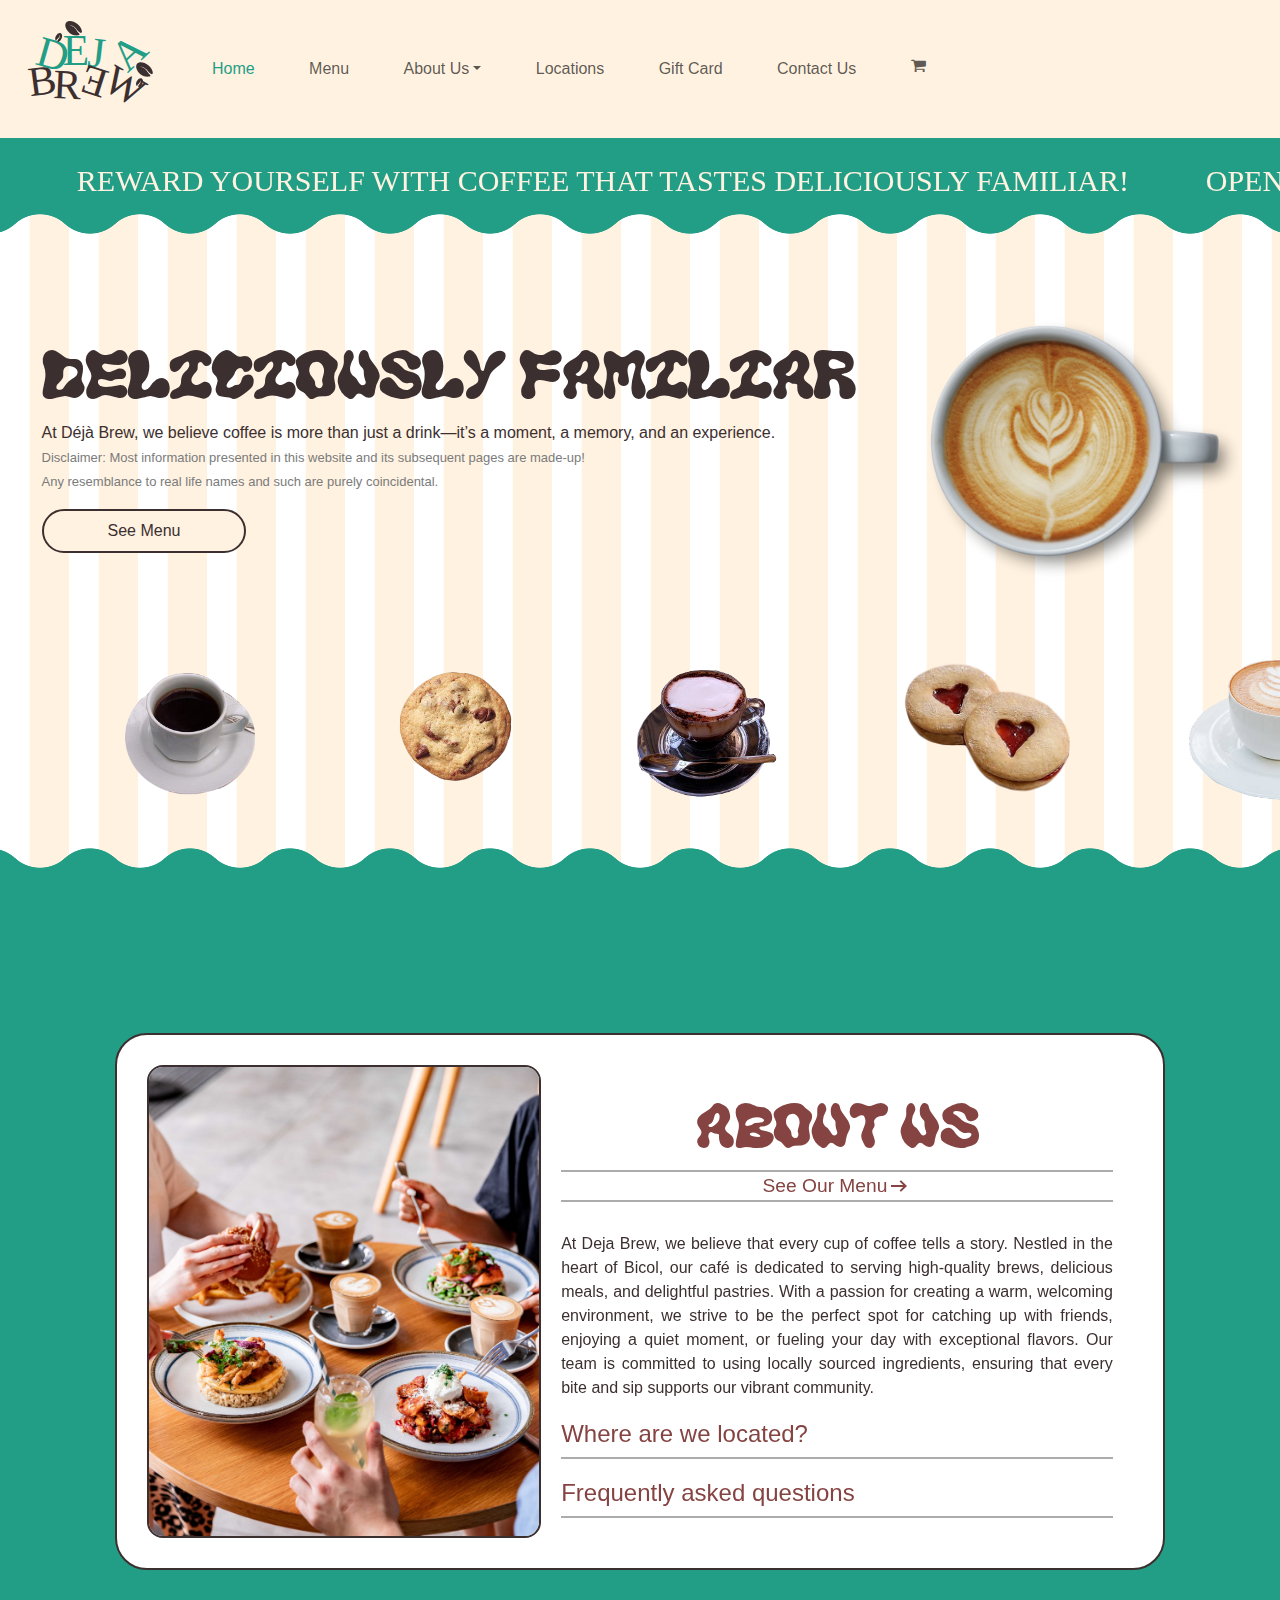
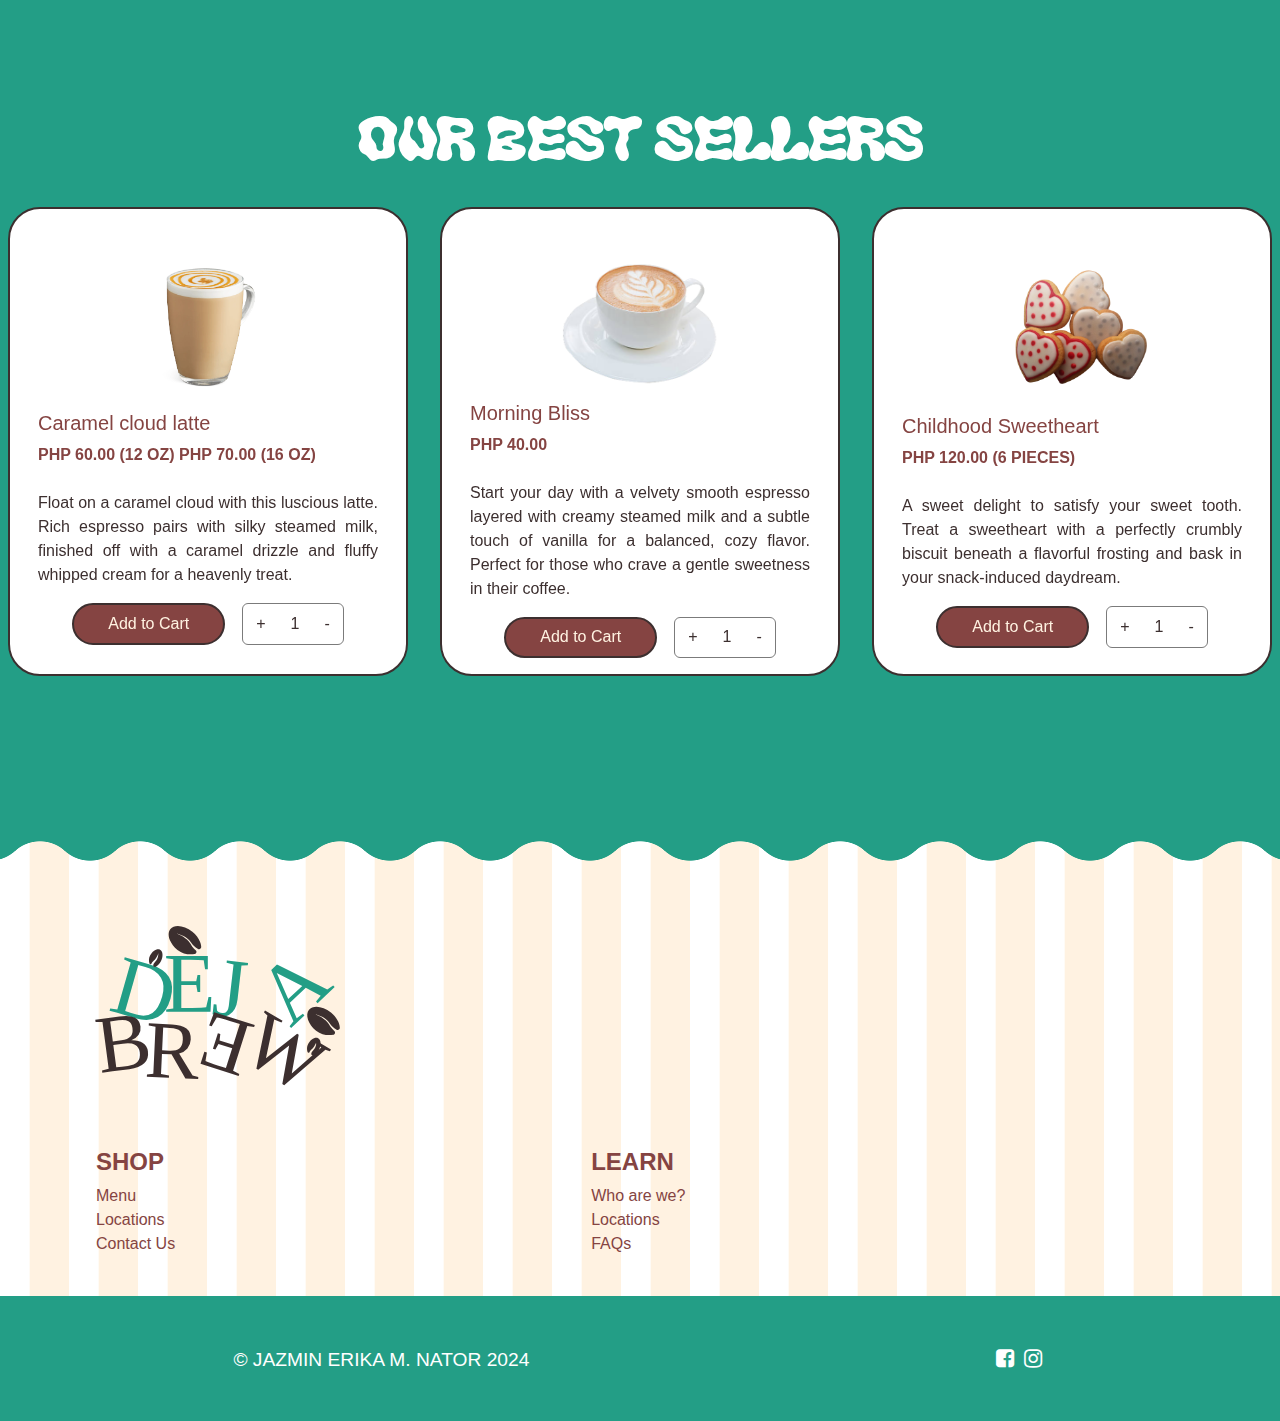
==== index.html @ 80e1be4a "Made arith button group global, added arith class" ====
<!DOCTYPE html>
<html lang="en">
<head>
  <meta charset="UTF-8">
  <meta name="viewport" content="width=device-width, initial-scale=1.0">
  <title>Deja Brew</title>
  <link rel="icon" href="./assets/icon.svg" type="image/svg">

  <!-- custom css -->
  <link rel="stylesheet" href="./css/style.css">

  <!-- font-awesome css -->
  <link rel="stylesheet" href="./assets/font-awesome-4.7.0/css/font-awesome.css">
  
  <!-- bootstrap -->
  <link rel="stylesheet" href="https://cdn.jsdelivr.net/npm/bootstrap@5.3.3/dist/css/bootstrap.min.css">

  <!-- fonts -->
  <link rel="preconnect" href="https://fonts.googleapis.com">
  <link rel="preconnect" href="https://fonts.gstatic.com" crossorigin>
  <link href="https://fonts.googleapis.com/css2?family=Roboto+Mono:ital,wght@0,100..700;1,100..700&display=swap" rel="stylesheet">

  <link href="https://fonts.cdnfonts.com/css/caraque-trial" rel="stylesheet">

</head>
<body>

 

  <!-- NAVBAR -->
  <nav class="navbar navbar-expand-lg">

    <div class="container-fluid">
      <a href="./index.html"><object class="logo" data="./assets/logo.svg"></object></a>
      
      <button class="navbar-toggler" type="button" data-bs-toggle="collapse" data-bs-target="#navbarText" aria-controls="navbarText" aria-expanded="false" aria-label="Toggle navigation">
        <span class="navbar-toggler-icon"></span>
      </button>

      <div class="collapse navbar-collapse" id="navbarText">
        
        <ul class="navbar-nav mb-2 mb-lg-0 me-auto">

          <li class="nav-item">
            <a class="nav-link active" aria-current="page" href="#">Home</a>
          </li>
          
          <li class="nav-item"><a class="nav-link" href="./pages/menu.html">Menu</a></li>

          <li class="nav-item btn-group">

            <a class="btn nav-link dropdown-toggle" href="#" data-bs-toggle="dropdown" aria-expanded="false">About Us</a>

            <ul class="dropdown-menu">
              <li><a href="./pages/who-are-we.html" class="dropdown-item nav-link">Who are we?</a></li>
              <li><a href="./pages/frequently-asked-questions.html" class="dropdown-item nav-link">FAQs</a></li>
            </ul>

          </li>
        
        

          <li class="nav-item"><a class="nav-link" href="./pages/locations.html">Locations</a></li>
          <li class="nav-item"><a class="nav-link" href="./pages/gift-card.html">Gift Card</a></li>
          <li class="nav-item"><a class="nav-link" href="./pages/contact-us.html">Contact Us</a></li>
          <li class="nav-item"><a class="nav-link fa fa-shopping-cart fa-2x" href="./pages/cart.html"><span class="nav-link"> Cart</span></a></li>

        </ul>

      </div>


    </div>
  </nav>

  <!-- NAVBAR END -->

<!-- gradient background -->
<section class="img-background">

   <!-- MARQUEE -->
  <section class="wavy">
    <div class="marquee wrapper">
      <div class="marquee-text fadeout-horizontal">
        <div class="marquee-text-track">
        <p>Reward yourself with coffee that tastes deliciously familiar!</p>
        <p>Open from 6AM to 10PM</p>
        <p>Sure to satisfy</p>
        <p>Senior Citizens get 20% on Wednesdays!</p>
        <p aria-hidden="true">Reward yourself with coffee that tastes deliciously familiar!</p>
        <p aria-hidden="true">Open from 6AM to 10PM</p>
        <p aria-hidden="true">Sure to satisfy</p>
        <p aria-hidden="true">Senior Citizens get 20% on Wednesdays!</p>
      </div>
      </div>
    </div>
  </section>
  <!-- MARQUEE END -->

  <!-- HEADLINE -->
  <div class="headline-container">
    
    <div class="headline">

      <h1 class="heading">Deliciously familiar</h1>
      <p>At Déjà Brew, we believe coffee is more than just a drink—it’s a moment, a memory, and an experience. <br>
        <span class="disclaimer">Disclaimer: Most information presented in this website and its subsequent pages are made-up!<br>
          Any resemblance to real life names and such are purely coincidental.
        </span>
      </p>
      <a class="btn btn-primary" href="#">See Menu</a>
  
    </div>

    <!-- make this turn at hover -->
    <img src="./assets/coffee.png" alt="coffee" draggable="false">

  </div>
  <!-- HEADLINE END -->


  <!-- IMAGE MARQUEE -->
  <div class="marquee images wrapper">
    <div class="marquee-text fadeout-horizontal">
      <div class="marquee-image-track">
        <img src="./assets/menu-items/Dark and Bitter.png" alt="Black coffee" draggable="false">
        <img src="./assets/menu-items/Choco Chippy.png" alt="chocolate chip cookie" draggable="false">
        <img src="./assets/menu-items/Bold and Brewtiful.png" alt="bold and brewtiful coffee" draggable="false">
        <img src="./assets/menu-items/Love Filled.png" alt="love filled biscuit" draggable="false">
        <img src="./assets/menu-items/Morning Bliss.png" alt="morning bliss coffee" draggable="false">
        <img src="./assets/menu-items/Macaron Malange.png" alt="macaroon malange" draggable="false">
        <img aria-hidden="true" src="./assets/menu-items/Dark and Bitter.png" alt="Black coffee" draggable="false">
        <img aria-hidden="true" src="./assets/menu-items/Choco Chippy.png" alt="chocolate chip cookie" draggable="false">
        <img aria-hidden="true" src="./assets/menu-items/Bold and Brewtiful.png" alt="bold and brewtiful coffee" draggable="false">
        <img aria-hidden="true" src="./assets/menu-items/Love Filled.png" alt="love filled biscuit" draggable="false">
        <img aria-hidden="true" src="./assets/menu-items/Morning Bliss.png" alt="morning bliss coffee" draggable="false">
        <img aria-hidden="true" src="./assets/menu-items/Macaron Malange.png" alt="macaroon malange" draggable="false">
      </div>
    </div>
  </div>

  <!-- IMAGE MARQUEE END -->


  <!-- MENU -->

  <section class="menu">

    <div class="menu">

      
    
    <!-- ABOUT US -->
    
    <div class="border-container about-us landing-page">
      
      <img src="./assets/cafe.jpg" alt="" class="border-container" draggable="false"> 

      <div class="collapsable">

        <h3 class="heading reddish-text">About Us</h3>

        <div class="see-our-menu">
          <a href="./pages/menu.html" class="see-our-menu sub-header" target="_blank">See Our Menu </a> 
          <img src="./assets/icons/arrow-right.svg" alt="">
        </div>

        <p>
          At Deja Brew, we believe that every cup of coffee tells a story. Nestled in the heart of Bicol, our café is dedicated to serving high-quality brews, delicious meals, and delightful pastries. <span> With a passion for creating a warm, welcoming environment, we strive to be the perfect spot for catching up with friends, enjoying a quiet moment, or fueling your day with exceptional flavors. Our team is committed to using locally sourced ingredients, ensuring that every bite and sip supports our vibrant community.</span>
        </p>
        
        

        <!-- locations -->
        <section class="collapsable sub-header" data-bs-toggle="collapse" href="#locations" role="button" aria-expanded="false" aria-controls="locations">
          <h4 class="collapsable sub-header" data-bs-toggle="collapse" href="#locations" role="button" aria-expanded="false" aria-controls="locations">
            Where are we located?
          </h4>
          <object data="./assets/icons/drop-down.svg" class="arrow collapsed" role="button" data-bs-toggle="collapse" href="#locations" aria-expanded="false" aria-controls="locations" ></object> 
       </section>

        <div class="collapse" id="locations">
          <div class="card card-body">

            <p class="disclaimer"><i>Disclaimer: None of these locations are real</i></p>

            <!-- list of locs -->
            <ol>
              <li>
                <h5 class="sub-header">Deja Brew Legazpi</h5>
                <p>
                  <span class="location">123 Rizal Street, Legazpi City, Albay</span><br>
                  Monday to Friday: 7:00 AM - 9:00 PM <br>
                  Saturday & Sunday: 8:00 AM - 10:00 PM 
                </p>
              </li>

              <li>
                <h5 class="sub-header">Deja Brew Daraga</h5>
                <p>
                  <span class="location">456 Mayon Avenue, Daraga, Albay</span><br>
                  Monday to Friday: 6:30 AM - 8:30 PM<br>
                  Saturday & Sunday: 8:00 AM - 10:00 PM 
                </p>
              </li>

              <li>
                <h5 class="sub-header">Deja Brew Tabaco</h5>
                <p>
                  <span class="location">789 Pio Duran Road, Tabaco City, Albay</span><br>
                  Monday to Friday: 8:00 AM - 8:00 PM <br>
                  Saturday: 8:00 AM - 10:00 PM <br>
                  Sunday: Closed
                </p>
              </li>
            </ol>

            <!-- list of locs end -->

          </div>
        </div>
        
        <!-- faqs -->
        <section class="collapsable sub-header" data-bs-toggle="collapse" href="#FAQs" role="button" aria-expanded="false" aria-controls="FAQs">
          <h4 class="collapsable sub-header" data-bs-toggle="collapse" href="#FAQs" role="button" aria-expanded="false" aria-controls="FAQs">
            Frequently asked questions
          </h4>
          <object data="./assets/icons/drop-down.svg" class="arrow collapsed" role="button" data-bs-toggle="collapse" href="#FAQs" aria-expanded="false" aria-controls="FAQs" ></object> 
        </section>

        <div class="collapse" id="FAQs">
          <div class="card card-body">
            <p>

              <span class="sub-header" style="font-size: 20px;">Q: Can I order pastries for special events?</span> <br>
              A: Absolutely! We take special orders for pastries and can accommodate various events. Please contact us ahead of time to discuss your needs.
              <br><br>
              <span class="sub-header" style="font-size: 20px;">Q: Do you have Wi-Fi available?</span> <br>
              A: Yes, all our locations offer free Wi-Fi, making it easy for you to work or study while enjoying your favorite drinks.
              <br><br>
              <span class="sub-header" style="font-size: 20px;">Q: Do you make accommodations for people with allergies?</span><br>
              A: Of course! Don't hesitate to inform our staffs of any diet restrictions you may have as we would be glad to accommodate and care for you as best as we can.
              <br><br>
              <span class="sub-header" style="font-size: 20px;">Q: Do you offer in-store pick-up?</span><br>
              A: Yes, you may choose between deliveries and pick-ups.
              
            </p>
          </div>
        </div>

      </div>
      
    </div>
    <!-- ABOUT US END -->

      <!-- BEST SELLERS -->

      <div class="best-seller">
        
        
      <h3 class="heading">Our Best Sellers</h3>
      
      <br>

      <div class="row justify-content-center">

        <!-- Card #1 -->
        <div class="card col-sm-6 mb-3 mb-sm-0" style="width: 25rem;">
            <center><img src="./assets/menu-items/caramel-macchiato.png" alt="" class="card-img-top center-block" draggable="false"></center>
            <div class="card-body">
             <h5 class="card-title sub-header">Caramel cloud latte</h5>
             <p class="card-text"><span class="price"> Php 60.00 (12 oz) Php 70.00 (16 oz)</span> <br> <br>
              Float on a caramel cloud with this luscious latte. Rich espresso pairs with silky steamed milk, finished off with a caramel drizzle and fluffy whipped cream for a heavenly treat.             </p>
              
              <div class="buttons">
                <a href="" class="btn btn-primary">Add to Cart</a>
                <div class="btn-group arith" role="group" aria-label="Add product">
                  <button type="button" class="btn btn-arith"> + </button>
                  <button type="button" class="btn btn-arith quant"> 1 </button>
                  <button type="button" class="btn btn-arith"> - </button>
                </div>
              </div>

            </div>
        </div>

        <!-- Card #2 -->
        <div class="card col-sm-6 mb-3 mb-sm-0" style="width: 25rem;">
          <center><img src="./assets/menu-items/Morning Bliss.png" alt="" class="card-img-top center-block" draggable="false"></center>
          <div class="card-body">
           <h5 class="card-title sub-header">Morning Bliss</h5>
           <p class="card-text"><span class="price"> Php 40.00</span> <br> <br>
            Start your day with a velvety smooth espresso layered with creamy steamed milk and a subtle touch of vanilla for a balanced, cozy flavor. Perfect for those who crave a gentle sweetness in their coffee.
            <div class="buttons">
              <a href="" class="btn btn-primary">Add to Cart</a>
              <div class="btn-group arith" role="group" aria-label="Add product">
                <button type="button" class="btn btn-arith"> + </button>
                <button type="button" class="btn btn-arith quant"> 1 </button>
                <button type="button" class="btn btn-arith"> - </button>
              </div>
            </div>

          </div>
        </div>

        <!-- Card #3 -->
        <div class="card col-sm-6 mb-3 mb-sm-0" style="width: 25rem;">
          <center><img src="./assets/menu-items/Childhood Sweetheart.png" alt="" class="card-img-top center-block" draggable="false"></center>
          <div class="card-body">
           <h5 class="card-title sub-header">Childhood Sweetheart</h5>
           <p class="card-text"><span class="price"> Php 120.00 (6 pieces)</span> <br> <br>
            A sweet delight to satisfy your sweet tooth. Treat a sweetheart with a perfectly crumbly biscuit beneath a flavorful frosting and bask in your snack-induced daydream.</p>
            
            <div class="buttons">
              <a href="" class="btn btn-primary">Add to Cart</a>
              <div class="btn-group arith" role="group" aria-label="Add product">
                <button type="button" class="btn btn-arith"> + </button>
                <button type="button" class="btn btn-arith quant"> 1 </button>
                <button type="button" class="btn btn-arith"> - </button>
              </div>
            </div>

          </div>
        </div>
        
      </div>
      
    </div>

    <!-- BEST SELLERS END -->



  </div>


<!-- MENU END -->
</section>
  

    <!-- FOOTER -->
    
    <footer>
      
      <a href="#"><object class="" data="./assets/logo.svg"></object></a>

      <div class="footer-content">

        <ul>
          <h4>SHOP</h4>
          <li><a href="./pages/menu.html">Menu</a></li>
          <li><a href="./pages/locations.html">Locations</a></li>
          <li><a href="./pages/contact-us.html">Contact Us</a></li>
        </ul>
  
        <ul>
          <h4>LEARN</h4>
          <li><a href="./pages/who-are-we.html">Who are we?</a></li>
          <li><a href="./pages/locations.html">Locations</a></li>
          <li><a href="./pages/frequently-asked-questions.html">FAQs</a></li>
        </ul>

      </div>
      
      <section class="bottom">
        <p class="copyright">© JAZMIN ERIKA M. NATOR 2024</p>

        <div class="social-media">
          <a href=""><span class="fa fa-facebook-square fa-lg" alt="facebook link"></a>
          <a href=""><span class="fa fa-instagram fa-lg" alt="email link"></a>
        </div>
      </section>

    </footer>

    <!-- FOOTER END -->


<!-- gradient background end -->
</section>

  <!-- JAVASCRIPT -->
  <script src="https://cdn.jsdelivr.net/npm/@popperjs/core@2.11.8/dist/umd/popper.min.js" integrity="sha384-I7E8VVD/ismYTF4hNIPjVp/Zjvgyol6VFvRkX/vR+Vc4jQkC+hVqc2pM8ODewa9r" crossorigin="anonymous"></script>
  <script src="https://cdn.jsdelivr.net/npm/bootstrap@5.3.3/dist/js/bootstrap.min.js" integrity="sha384-0pUGZvbkm6XF6gxjEnlmuGrJXVbNuzT9qBBavbLwCsOGabYfZo0T0to5eqruptLy" crossorigin="anonymous"></script>
  
</body>
</html>
---- css/style.css ----
/* stylesheet */


* {
  font-family: 'Consolas', sans-serif;
  color: #3C2F2F;
  margin: 0;
  padding: 0;
}

@font-face {
  font-family: 'Aurora';
  src: url(../assets/fonts/AURORA-Regular.ttf);
}

.btn-primary {
  color: #3C2F2F !important;
  background: #FFF2E1 !important;
  border-radius: 10em !important;
  border: 2px solid #3C2F2F !important;
  padding: .5em 4em !important;
  box-shadow: 0 0 0 0 #3C2F2F !important;
  font-family: 'Caraque Trial', sans-serif !important;
  transition: all 0.1s ease-in-out; 
}

.btn-primary:hover {
  transform: translateY(-4px) translateX(-2px);
  box-shadow: 2px 5px 0 0 #3C2F2F !important;
}

.btn-primary:active {
  transform: translateY(2px) translateX(1px);
  box-shadow: 0 0 0 0 #3C2F2F !important;
}

.sub-header {
  font-family: 'Caraque Trial', sans-serif;
  color: #854442 !important;
}

.heading {
  font-family: 'Aurora', sans-serif;
}

.reddish-text {
  color:#854442 !important;
}

body {
  background: #FFF2E1 !important;
}

.border-container {
  background: white;
  border: #3C2F2F solid 2px;
  border-radius: 2em;
  box-shadow: 8px 8px 0px #3C2F2F ;
  padding: 30px;
}

.disclaimer {
  font-size: small;
  color: #7b7b7b;
}

a.regular-link {
  color: #854442;
}

a.regular-link:hover {
  color: #239E86;
}

.btn-group.arith {
  border: #7b7b7b solid thin;

  .btn {  
    color: #3C2F2F;
  }

  .plus, .minus {
    color: #7b7b7b !important;
  }

  .btn.btn-arith:hover {
    background: #dadada;
  }

  .quant:hover {
    cursor: text;
  }

}

/* NAVBAR */
.navbar {
  background: #FFF2E1;
}

.active {
  color: #239E86 !important;
}

.navbar-nav{
  gap: 3vmax; 
}

.nav-link:hover {
  color:#239E86 !important; 
}

div.collapse.navbar-collapse {
  margin-right: 1vmax;
}

.logo {
  width: 10vmax;
  margin: 1vmax 4vmax 1vmax 1vmax;
}

span.nav-link {
  display: none;
}

.underline {
  text-decoration: underline;
}

@media screen and (max-width:991.5px) {
  
  .nav-item.btn-group {
    flex-direction: column;

    .btn.dropdown-toggle {
      text-align: left;
    }
  }

  ul.dropdown-menu {
    display: block;
    background: none;
    border: none;

    a {
      color: inherit;
      margin-left: 5px;
    }

    a:hover {
      background-color: none !important;
    }

  }

  span.nav-link {
    margin-left: 5px;
    display: inline;
  }

}

/* NAVBAR END */

/* MARQUEE */

.wrapper {
  padding: 20px 0 30px 0;
}

.marquee-text {
  overflow: clip;
}

.marquee-text-track {
  display: flex;
  gap: 4.8rem;
  animation: marquee-move-text 30s linear infinite;
  width: max-content;
  padding-left: 4.8rem;
}

.marquee-text-track p{
  text-transform: uppercase;
  font-family: 'Caraque Trial';
  color: #FFF2E1;
  font-size: 30px;
}

.marquee-image-track img{
  display: block;
  width: auto;
  height: 150px;
}

.marquee-image-track:hover, .marquee-text-track:hover{
  animation-play-state: paused;
}


.marquee-image-track {
  display: flex;
  gap: 4.8rem;
  animation: marquee-move-text 20s linear infinite;
  width: max-content;
  padding-left: 4.8rem;
}


.wavy {
  background: #239E86;

  --mask:
    radial-gradient(37.17px at 50% calc(100% - 52.5px),#000 99%,#0000 101%) calc(50% - 50px) 0/100px 100%,
    radial-gradient(37.17px at 50% calc(100% + 27.5px),#0000 99%,#000 101%) 50% calc(100% - 25px)/100px 100% repeat-x;
   -webkit-mask: var(--mask);
           mask: var(--mask);
}

.img-background {
  background-image: url("data:image/svg+xml,%3Csvg xmlns='http://www.w3.org/2000/svg' width='69' height='69' viewBox='0 0 100 100'%3E%3Cg stroke='%23CCC' stroke-width='0' %3E%3Crect fill='%23FFFFFF' x='-60' y='-60' width='103' height='240'/%3E%3C/g%3E%3C/svg%3E");
}

@keyframes marquee-move-text {
  to {
    transform: translateX(-50%);
  }
  
}


/* MARQUEE END */


/* HEADLINE */

.headline-container {
  display: flex;
  justify-content: center;
  align-items: center;

  h1 {
    font-size: 70px;
  }
}

.headline-container img {
  display: block;
  width: 30%;
  transition: transform .7s ease-in-out;
}

.headline-container img:hover {
  transform: rotate(-35deg) scale(1.1);
}

/* HEADLINE END */


/* MENU */

section.menu {
  background: #239E86;
  --mask:
    radial-gradient(37.17px at 50% 52.5px,#000 99%,#0000 101%) calc(50% - 50px) 0/100px 51% repeat-x,
    radial-gradient(37.17px at 50% -27.5px,#0000 99%,#000 101%) 50% 25px/100px calc(51% - 25px) repeat-x,
    radial-gradient(37.17px at 50% calc(100% - 52.5px),#000 99%,#0000 101%) calc(50% - 50px) 100%/100px 51% repeat-x,
    radial-gradient(37.17px at 50% calc(100% + 27.5px),#0000 99%,#000 101%) 50% calc(100% - 25px)/100px calc(51% - 25px) repeat-x;
  -webkit-mask: var(--mask);
          mask: var(--mask);
}

div.menu {
  padding: 200px 0;
}

.menu {

  /* hr {
    max-width: 100px;
    margin: 0 auto;
    border: #FFF2E1 solid 2px;
  } */

  h3 {
    text-align: center;
    font-size: 5vmax;
    color: white;
  }

  .row {

    gap: 2rem;

    .card {
      border: #3C2F2F solid 2px;
      border-radius: 2em;
      max-width: 82%;
      transition: all 0.1s ease-in-out;
    }

    .card:hover{
      transform: translateY(-4px) translateX(-2px);
      box-shadow: 8px 8px #3C2F2F;
      
    }

    img.card-img-top{
      width: 50%;
      height: auto;
      margin-top: 50px;
    }
  
    p.card-text {
      text-align: justify;
    }

    span.price {
      text-transform: uppercase;
      font-weight: bold;
      color: #854442;
    }

    .btn-primary {
      padding: 2% 10% !important;
      background: #854442 !important;
      color: #FFF2E1 !important;
    }

    button {
      display: block !important;
    }

    .buttons {
      display: flex;
      justify-content: center;
      gap: 5%;
    }





  }
}

/* ABOUT US */

div.about-us.landing-page {
  display: flex;
  flex-direction: row;
  justify-content: space-between;
  max-width: 82%;
  margin: 0 auto 10% auto;
  border-radius: 2em !important;
  border: #3C2F2F solid 2px;
  box-shadow: none;
  gap: 2%;
  transition: all 0.1s ease-in-out;

  img.border-container {
    padding: 0;
    object-fit: cover;
    max-width: 40%;
    box-shadow: none;
    border-radius: 1em;
  }
  

  div.collapsable {

    /* border: red solid thin; */
    margin: 20px 20px 20px 0px;

    h3 {
      text-align: center;
    }

    p {
      text-align: justify;
    }

    section {
      display: flex;
      border-bottom: #acacac solid 2px;
      margin-top: 20px; 
      justify-content: space-between;
    }

    a {
      text-decoration: none;

    }

    div.card {
      border: none !important;
    }

    section.collapsable {
      /* border: red solid thin; */
      margin-bottom: 0;
    }

    div.see-our-menu {
      border-top: #acacac solid 2px;
      border-bottom: #acacac solid 2px;
      display: flex;
      justify-content: center;
      margin-bottom: 30px;
    }

    a.see-our-menu {
      /* border: red solid thin; */
      text-align: center;
      font-size: larger;
      color: #239E86;
      font-weight: 500;
      transition: all 0.1s ease-in-out;
    }

    a.see-our-menu:hover {
      text-decoration: underline;
      margin-right: 5px;
    }
    
  } 

  .location {
    font-weight: bolder;
  }

}

div.about-us.landing-page:hover{
  transform: translateY(-4px) translateX(-2px);
  box-shadow: 8px 8px #3C2F2F;
}

.arrow { /* rotating dropdown arrow :3 */
  transition: 0.5s;
}

  .arrow:not(.collapsed) {
    transform: rotate(180deg);
  }

  .arrow:is(.collapsed) {
    transform: rotate(0deg);
  }

/* ABOUT US END*/

/* MENU END */

/* FOOTER */

footer {

  object {
    margin-top: 50px;
    margin-left: 7%;
    max-width: 250px;
  }

  li {
    list-style-type: none;
  }

  div.footer-content {

    display: flex;
    gap:20%;
    

    h4 {
      font-weight: bolder;
    }

    a {
      font-size: medium;
      text-decoration: none;
    }
    
    h4, a {
      color:#854442;
    }

    a:hover{
      text-decoration: underline;
      transition: text-decoration 0.3s ease-in-out;
    }

    ul {
      margin: 40px 5%;
    }
  }

  .bottom {
    
    padding: 50px 0 30px 0;
    display: flex;
    justify-content: space-around;
    background: #239E86;
    
    p {
      color: white;
      font-size: larger;
    }

    a span{
      color: white;
      margin-right: 5px;
    }

  }
}
/* FOOTER END */

@media screen and (max-width: 1200px) {
  .headline-container {
    
    img {
      display: none;
    }

    .headline {

      h1 {
        font-size: 50px;
        text-align: center;
        margin: 10% 5% 0 5%;
      }

      p {
        font-size: medium;
        margin: 5% 10%;
        text-align: justify;
      }

      a {
        display: block;
        max-width: 50%;
        margin: 0 auto;
      }

      h1, p{
        transition: all 0.3s ease-in-out;
      }
    }

  }
}

@media screen and (max-width: 800px) { /* for phones and below*/

  div.about-us.landing-page {
    flex-direction: column;
    transition: all 0.3s ease-in-out;

    img.border-container {
      max-width: 100%;
      margin-bottom: 5%;
      transition: all 0.3s ease-in-out;
    }

    div.collapsable {
      margin: 0 2% 5% 2%;
      /* border: red solid thin; */
      transition: all 0.3s ease-in-out;

      p {
        span {
          display: none;
          transition: all 0.3s ease-in-out;
        }
      }

    }

    
  }
  
  footer div.footer-content {
    ul {
      margin: 50px 0;
      transition: all 0.3s ease-in-out;
    }
  }

  footer .bottom {

    transition: all 0.3s ease-in-out;

    p {
      font-size: smaller;
      transition: all 0.3s ease-in-out;
    }

    a span {
      font-size: small;
      transition: all 0.3s ease-in-out;
    }
  }

}

/* FOR ALL PAGES */
.page {

  h1.heading.wavy {
    text-align: center;
    color:#FFF2E1;
    font-size: 3vmax;
    padding: 50px 0 80px 0;
  }

  .border-container{
    margin: 50px auto;
    max-width: 50%;
  }

  @media screen and (max-width: 1200px) {
    
    h1.heading {
      font-size: 50px !important;
    }

    .border-container, div.contact-info {
      max-width: 80%;
      transition: all 0.3s ease-in-out;
    }

    div.contact-info {
      /* border: red solid thin; */
      max-width: 100% !important;
      flex-direction: column;

      ul {
        padding-top: 0;
      }
    }
    
  }

  @media screen and (max-width: 800px) {
    .border-container, div.contact-info {
      max-width: 90%;
      transition: all 0.3s ease-in-out;
    }
  }

}

/* !!!! FAQs PAGE !!!! */

div.FAQs {


  p {
    text-align: justify;
  }


  div.border-container {
    
    h3 {
      text-align: center;
      margin: 30px 0;
    }
    
    div.contact-info {
      display: flex;
      justify-content: space-between;
      max-width: 70%;
      margin: 0 auto 30px auto;
      /* border: red solid thin; */      
    }

    ul {
      padding: 0;
    }

    li {
      /* border: red solid thin; */
      list-style-type: none;

      a {
        text-decoration: none;
        color: #3C2F2F;
      }

      span.social-media {
        font-family: 'Consolas', sans-serif;
        margin-left: 8px;
      }

      a:hover {
        text-decoration: underline;
      }

    }
  }
  
}

/* !!!! LOCATIONS PAGE !!!! */

.locations.page {

  .border-container {
    max-width: 80%;
  }

  div.border-container {
    display: flex;
    flex-direction: row;
    gap: 2%;

    .daraga {
      order: 1;
    }
  }

  img.border-container {
    border-radius: 1em;
    object-fit: cover;
    max-width: 30%;
    padding: 0;
    margin: 0;

  }

  .container-content {

    img {
      margin-right: 5px;
    }
  }

  i, span {
    font-weight: bold;
    color:#239E86;
  }

  @media screen and (max-width: 800px) {
    div.border-container {
      flex-direction: column;
      .daraga {
        order: 0; 
      }
    }

    img.border-container {
      max-width: 100%;
      margin-bottom: 30px;
    }

  }

}


/* !!!!! CONTACT US PAGE !!!!! */

.contact-us.page {

  h2 {
    text-align: center;
    color: #239E86;
  }

  section.collapsable {
    border-top: #acacac solid 2px;
    border-bottom: #acacac solid 2px;
    margin: 10px 0 0 0;
  }

  h4.collapsable {

    display: flex;
    justify-content: space-between;
    padding: 10px 5px 5px 5px;
    

    i {
      display: block;
      color: #854442;
      transition: all 0.3s ease-in-out;
    }

    i:not(.collapsed) {
      transform: rotate(180deg);
    }
  
    i:is(.collapsed) {
      transform: rotate(0deg);
    }

  }

  .card {
    border: none !important;
  }

  
  
}

/* !!!! WHO ARE WE PAGE !!!! */

.who-are-we.page {

  p.border-container  {
    text-align: justify;
  }

}


/* !!!!! GIFT CARD PAGE !!!!! */

.gift-card.page {

  h3.heading {
    display: flex;
    justify-content: space-between;
    margin-bottom: 50px;
    color: #239E86;

    i {
      display: block;
      color: #239E86;
    }

  }

  div.border-container {
    max-width: 30%;
  }

  @media screen and (max-width: 1200px) {
    
    div.border-container {
      max-width: 50%;
    }
  }

  @media screen and (max-width: 800px) {
    
    div.border-container {
      max-width: 80%;
    }
  }
}




/* !!!!!! MENUUUUUUU !!!!!! */

.product-menu.page {

  div.border-container {
    max-width: 90%;
    border-radius: 1em;
  }

  a {
    text-decoration: none;
  }
  
  .row {
    margin: 20px 0;
  }

  .prod-card {
    border: #3C2F2F solid 2px;
  
    .card-body {
      display: flex;
      justify-content: space-between;
      align-items: flex-end;
    }

  }

  .card-body {


    .prod-info {

      /* border: red solid thin; */
      h5 {
        font-family: 'Caraque Trial', sans-serif;
        color: #3C2F2F;
        margin-bottom: 0 !important;
      }

      p {
        color: #7b7b7b;
        margin-bottom: 0 !important;
      }
    }

    a.fa {
      text-decoration: none;
      text-align: center;
      color: white;
      font-size: large;
      background: #239E86;
      padding: 20px;
      border-radius: 5em;
    }
    
  }



  @media screen and (max-width:475px) {
    
  }
}
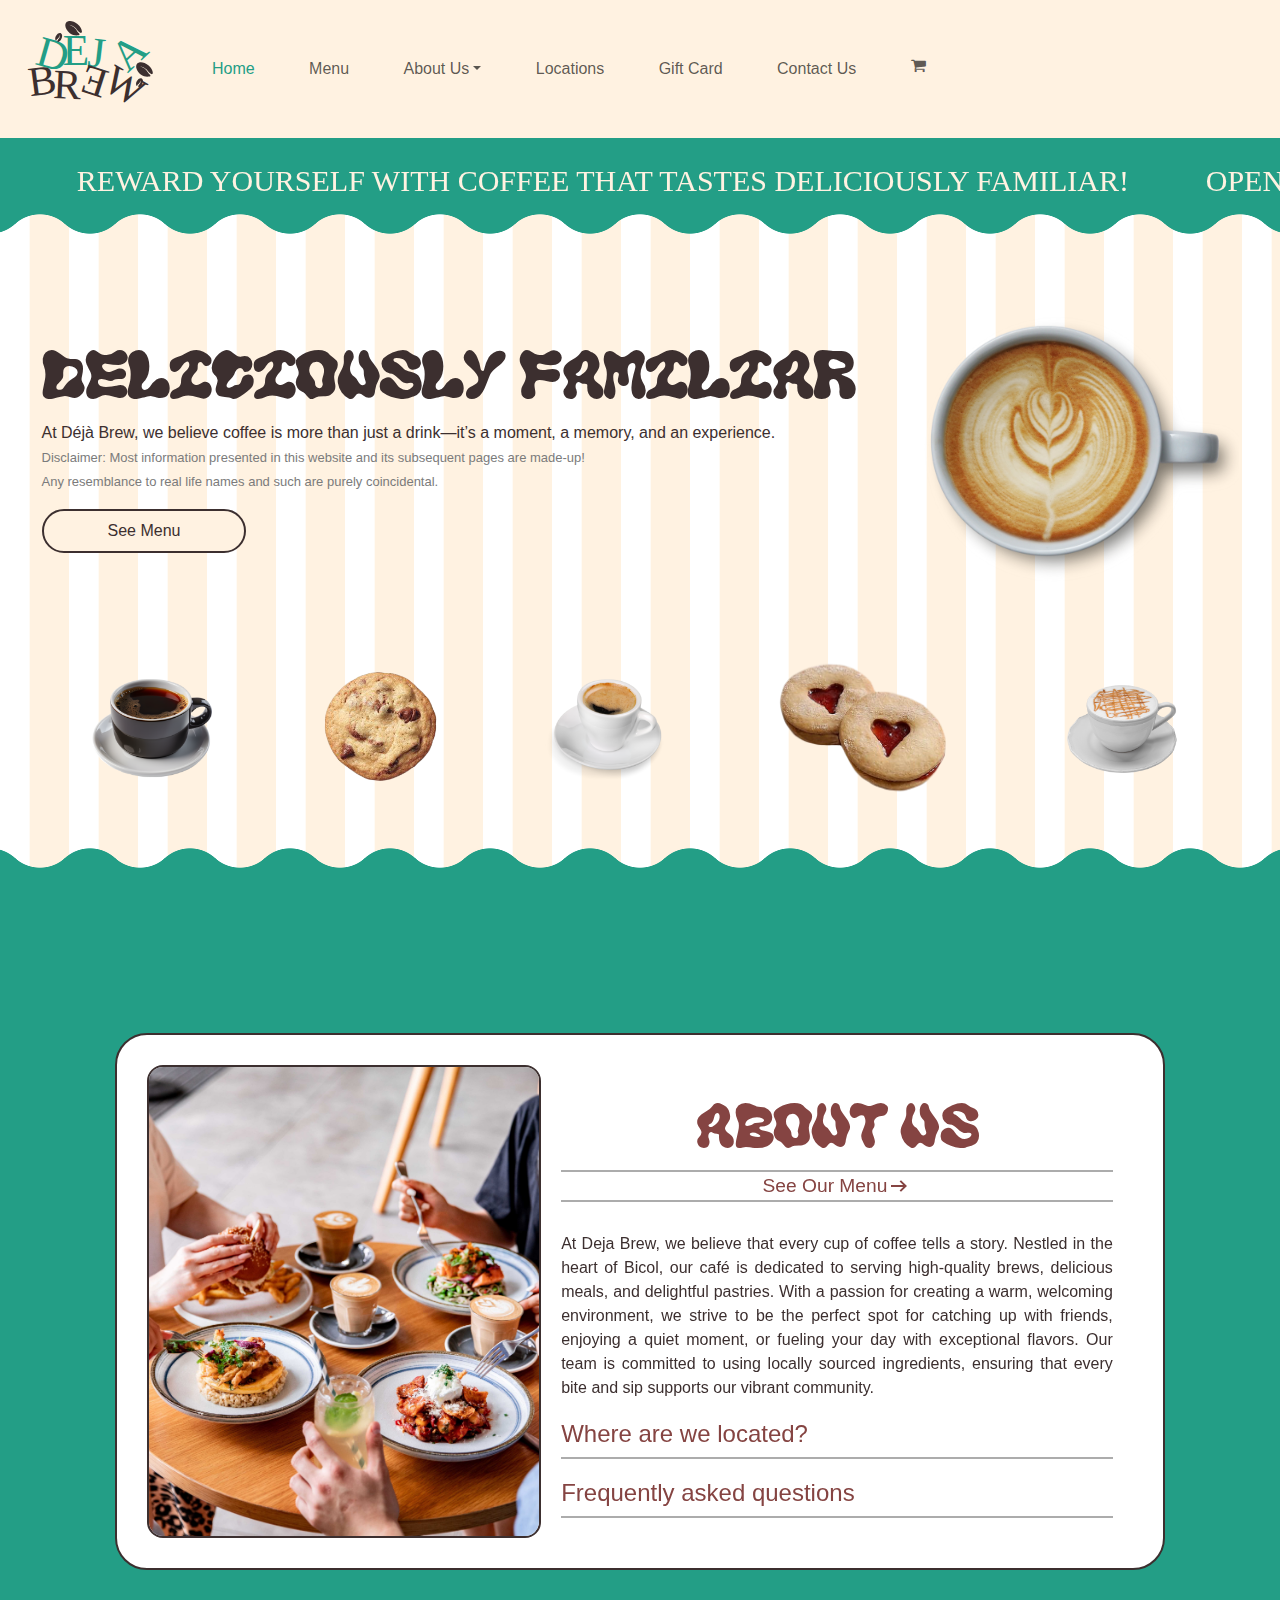
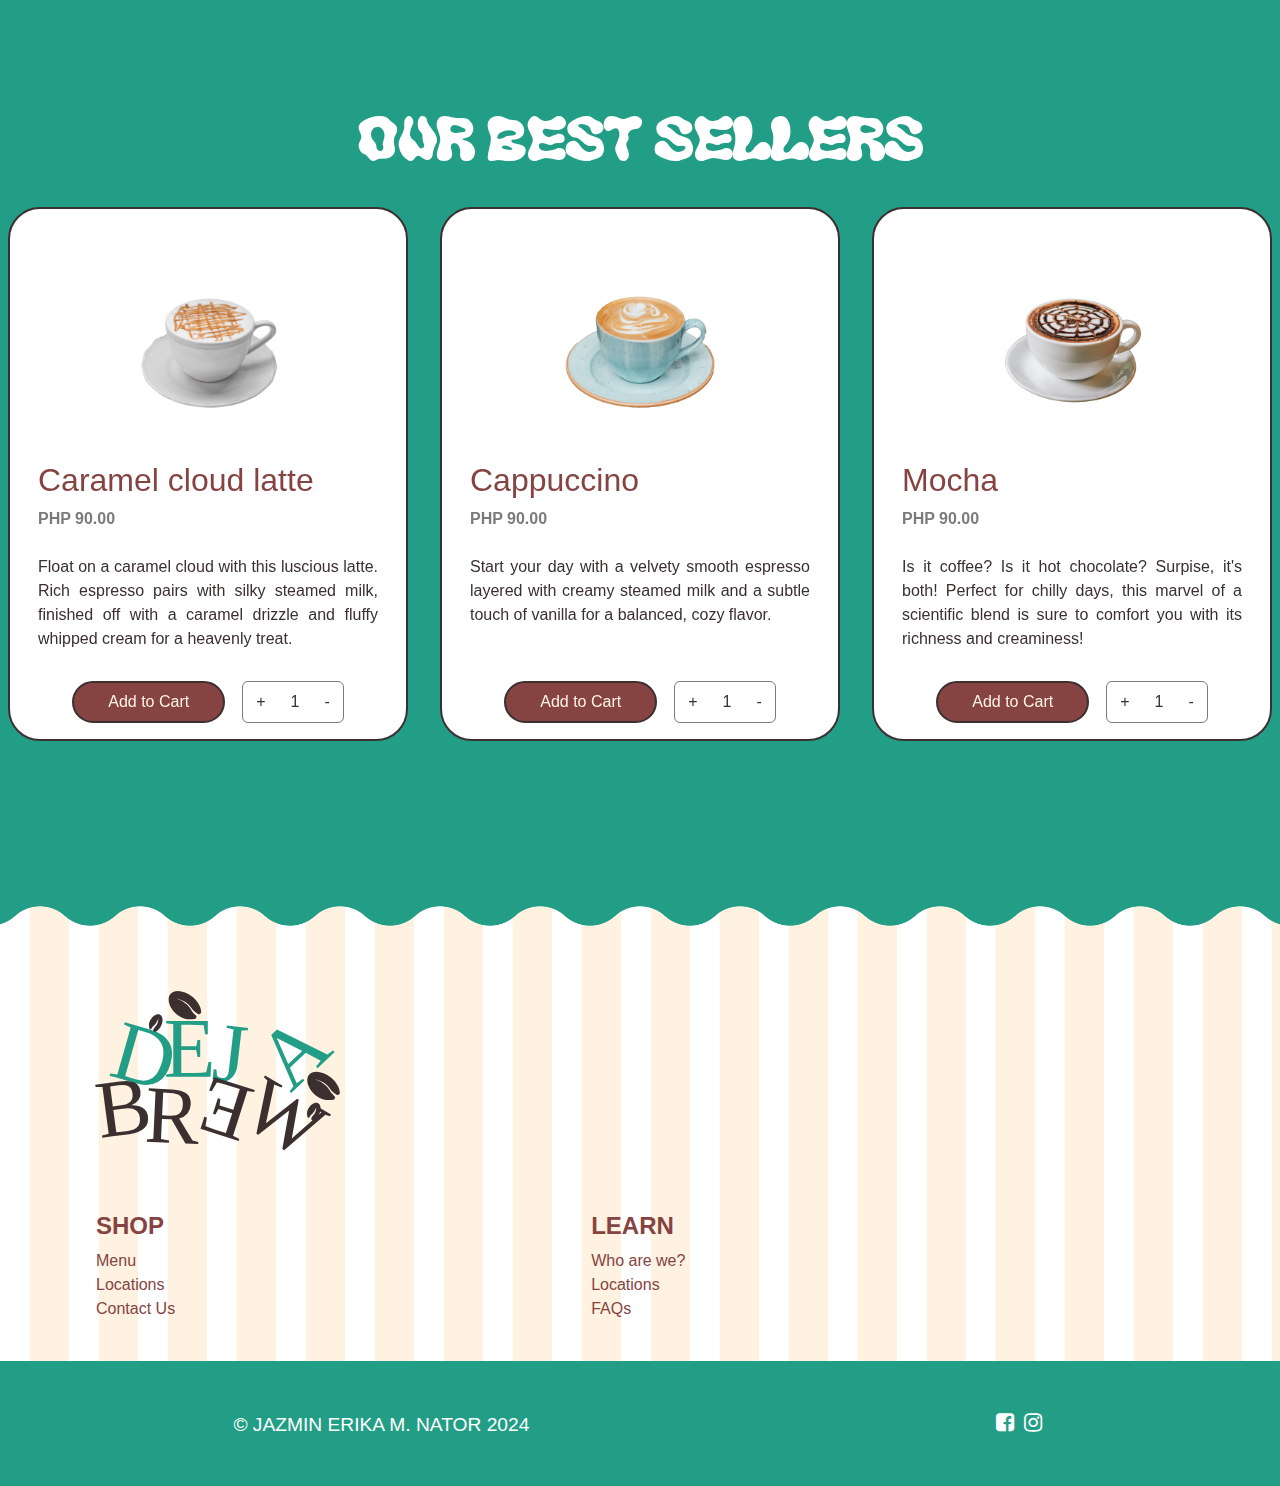
==== commit d03884e9: "Updated photos" ====
--- a/index.html
+++ b/index.html
@@ -123,17 +123,17 @@
   <div class="marquee images wrapper">
     <div class="marquee-text fadeout-horizontal">
       <div class="marquee-image-track">
-        <img src="./assets/menu-items/Dark and Bitter.png" alt="Black coffee" draggable="false">
+        <img src="./assets/menu-items/Americano.png" alt="Black coffee" draggable="false">
         <img src="./assets/menu-items/Choco Chippy.png" alt="chocolate chip cookie" draggable="false">
-        <img src="./assets/menu-items/Bold and Brewtiful.png" alt="bold and brewtiful coffee" draggable="false">
+        <img src="./assets/menu-items/Espresso.png" alt="bold and brewtiful coffee" draggable="false">
         <img src="./assets/menu-items/Love Filled.png" alt="love filled biscuit" draggable="false">
-        <img src="./assets/menu-items/Morning Bliss.png" alt="morning bliss coffee" draggable="false">
+        <img src="./assets/menu-items/Caramel Macchiato.png" alt="morning bliss coffee" draggable="false">
         <img src="./assets/menu-items/Macaron Malange.png" alt="macaroon malange" draggable="false">
-        <img aria-hidden="true" src="./assets/menu-items/Dark and Bitter.png" alt="Black coffee" draggable="false">
+        <img aria-hidden="true" src="./assets/menu-items/Americano.png" alt="Black coffee" draggable="false">
         <img aria-hidden="true" src="./assets/menu-items/Choco Chippy.png" alt="chocolate chip cookie" draggable="false">
-        <img aria-hidden="true" src="./assets/menu-items/Bold and Brewtiful.png" alt="bold and brewtiful coffee" draggable="false">
+        <img aria-hidden="true" src="./assets/menu-items/Espresso.png" alt="bold and brewtiful coffee" draggable="false">
         <img aria-hidden="true" src="./assets/menu-items/Love Filled.png" alt="love filled biscuit" draggable="false">
-        <img aria-hidden="true" src="./assets/menu-items/Morning Bliss.png" alt="morning bliss coffee" draggable="false">
+        <img aria-hidden="true" src="./assets/menu-items/Caramel Macchiato.png" alt="morning bliss coffee" draggable="false">
         <img aria-hidden="true" src="./assets/menu-items/Macaron Malange.png" alt="macaroon malange" draggable="false">
       </div>
     </div>
@@ -266,12 +266,16 @@
 
         <!-- Card #1 -->
         <div class="card col-sm-6 mb-3 mb-sm-0" style="width: 25rem;">
-            <center><img src="./assets/menu-items/caramel-macchiato.png" alt="" class="card-img-top center-block" draggable="false"></center>
+            <center><img src="./assets/menu-items/Caramel Macchiato.png" alt="" class="card-img-top center-block" draggable="false"></center>
             <div class="card-body">
-             <h5 class="card-title sub-header">Caramel cloud latte</h5>
-             <p class="card-text"><span class="price"> Php 60.00 (12 oz) Php 70.00 (16 oz)</span> <br> <br>
-              Float on a caramel cloud with this luscious latte. Rich espresso pairs with silky steamed milk, finished off with a caramel drizzle and fluffy whipped cream for a heavenly treat.             </p>
-              
+
+              <div class="descriptors">
+                <h5 class="card-title sub-header">Caramel cloud latte</h5>
+                <p class="card-text"><span class="price"> Php 90.00</span> <br> <br>
+                  Float on a caramel cloud with this luscious latte. Rich espresso pairs with silky steamed milk, finished off with a caramel drizzle and fluffy whipped cream for a heavenly treat.
+                </p>
+              </div>
+
               <div class="buttons">
                 <a href="" class="btn btn-primary">Add to Cart</a>
                 <div class="btn-group arith" role="group" aria-label="Add product">
@@ -286,11 +290,15 @@
 
         <!-- Card #2 -->
         <div class="card col-sm-6 mb-3 mb-sm-0" style="width: 25rem;">
-          <center><img src="./assets/menu-items/Morning Bliss.png" alt="" class="card-img-top center-block" draggable="false"></center>
+          <center><img src="./assets/menu-items/Capuccino.png" alt="" class="card-img-top center-block" draggable="false"></center>
           <div class="card-body">
-           <h5 class="card-title sub-header">Morning Bliss</h5>
-           <p class="card-text"><span class="price"> Php 40.00</span> <br> <br>
-            Start your day with a velvety smooth espresso layered with creamy steamed milk and a subtle touch of vanilla for a balanced, cozy flavor. Perfect for those who crave a gentle sweetness in their coffee.
+
+            <div class="descriptors">
+              <h5 class="card-title sub-header">Cappuccino</h5>
+              <p class="card-text"><span class="price"> Php 90.00</span> <br> <br>
+                Start your day with a velvety smooth espresso layered with creamy steamed milk and a subtle touch of vanilla for a balanced, cozy flavor.
+              </p>
+            </div>
             <div class="buttons">
               <a href="" class="btn btn-primary">Add to Cart</a>
               <div class="btn-group arith" role="group" aria-label="Add product">
@@ -305,12 +313,16 @@
 
         <!-- Card #3 -->
         <div class="card col-sm-6 mb-3 mb-sm-0" style="width: 25rem;">
-          <center><img src="./assets/menu-items/Childhood Sweetheart.png" alt="" class="card-img-top center-block" draggable="false"></center>
+          <center><img src="./assets/menu-items/Mocha.png" alt="" class="card-img-top center-block" draggable="false"></center>
           <div class="card-body">
-           <h5 class="card-title sub-header">Childhood Sweetheart</h5>
-           <p class="card-text"><span class="price"> Php 120.00 (6 pieces)</span> <br> <br>
-            A sweet delight to satisfy your sweet tooth. Treat a sweetheart with a perfectly crumbly biscuit beneath a flavorful frosting and bask in your snack-induced daydream.</p>
-            
+
+            <div class="descriptors">
+              <h5 class="card-title sub-header">Mocha</h5>
+              <p class="card-text"><span class="price"> Php 90.00</span> <br> <br>
+                Is it coffee? Is it hot chocolate? Surpise, it's both! Perfect for chilly days, this marvel of a scientific blend is sure to comfort you with its richness and creaminess!
+              </p>
+            </div>
+
             <div class="buttons">
               <a href="" class="btn btn-primary">Add to Cart</a>
               <div class="btn-group arith" role="group" aria-label="Add product">
--- a/css/style.css
+++ b/css/style.css
@@ -297,6 +297,23 @@
       border-radius: 2em;
       max-width: 82%;
       transition: all 0.1s ease-in-out;
+    }
+
+    .descriptors {
+
+      .sub-header {
+        font-size: xx-large;
+      }
+      .price {
+        color: #7b7b7b;
+      }
+    }
+
+    .card-body {
+      display: flex;
+      flex-direction: column;
+      justify-content: space-between;
+      gap: 30px;
     }
 
     .card:hover{
@@ -860,6 +877,34 @@
 
 .product-menu.page {
 
+
+  div.tab-content {
+    padding: 30px 0;
+  }
+
+  li button.nav-link {
+    color: #7b7b7b;
+  }
+
+  div.card {
+    height: 100%;
+    padding-top: 20px;
+  }
+  
+  div.col {
+    margin-bottom: 2%;
+  }
+
+  .row {
+    align-items: stretch !important;
+  }
+
+  .btn-addtocart {
+    background: #239E86;
+    color: white;
+    padding: 7px 20px;
+  }
+
   div.border-container {
     max-width: 90%;
     border-radius: 1em;
@@ -868,24 +913,33 @@
   a {
     text-decoration: none;
   }
-  
-  .row {
-    margin: 20px 0;
-  }
 
   .prod-card {
     border: #3C2F2F solid 2px;
-  
-    .card-body {
-      display: flex;
-      justify-content: space-between;
-      align-items: flex-end;
-    }
-
+    border-radius: 1em;
+  }
+
+  .prod-card:hover {
+    border: #239E86 solid 2px;
+    transform: scale(1.05);
+    box-shadow: 0px 0px 4px 3px #239e8546;
+    transition: all 0.05s ease-in-out;
+  }
+
+  .prod-card:active {
+    border: #36c5a8 solid 2px;
+  }
+
+  img.card-img-top {
+    max-height: 300px;
+    object-fit: scale-down;
   }
 
   .card-body {
 
+    display: flex;
+    justify-content: space-between;
+    align-items: flex-end;
 
     .prod-info {
 
@@ -902,21 +956,115 @@
       }
     }
 
+    span.addtocart, a.fa {
+      background: #239E86;
+      color: white;
+      text-align: center;
+    }
+
     a.fa {
       text-decoration: none;
-      text-align: center;
-      color: white;
       font-size: large;
-      background: #239E86;
       padding: 20px;
       border-radius: 5em;
-    }
-    
-  }
-
-
-
-  @media screen and (max-width:475px) {
-    
-  }
+      display: block;
+    }
+
+    a.fa:hover {
+      transform: scale(1.1);
+      background: #2fb79c;
+      box-shadow: 0px 0px 4px 2px #57ffdd9c;
+      transition: all 0.05s ease-in-out;
+    }
+
+    a.fa:active {
+      background: #36c5a8;
+    }
+
+    .md-vis {
+      display: none;
+      color: white;
+      font-size: medium;
+      margin-left: 10px;
+    }
+    
+  }
+
+  .tab-pane {
+
+    hr {
+      border: #7b7b7b solid thin;
+    }
+
+    h3 {
+      margin: 0 20px 20px 20px;
+    }
+  }
+
+
+
+  @media screen and (max-width:1000px) {
+    
+    div.col {
+      margin-bottom: 5%;
+    }
+
+    .card-body {
+      flex-direction: column;
+      align-items: center;
+      transition: all 0.3s ease-in-out; 
+
+      .prod-info {
+        text-align: center;
+        margin-bottom: 10%;
+        transition: all 0.3s ease-in-out; 
+      }
+      
+      .md-vis {
+        display: inline;
+      }
+
+      a.fa {
+        padding: 10px 20px;
+        transition: all 0.3s ease-in-out; 
+      }
+
+    }
+
+  }
+
+  @media screen and (max-width:575px) {
+    
+    div.card {
+      padding-top: 10px;
+      transition: all 0.3s ease-in-out; 
+
+      img {
+        /* border: red solid thin; */
+        margin-bottom: 0 !important;
+        transition: all 0.3s ease-in-out; 
+      }
+      
+      .prod-info {
+        /* border: red solid thin; */
+        margin-bottom: 0;
+        transition: all 0.3s ease-in-out; 
+      }
+    }
+
+    .card-body .md-vis {
+      display: none;
+    }
+
+    button.nav-link, .prod-info {
+      font-size: 12px;
+      font-weight: bold;
+    }
+    
+    .card-body a.fa {
+      display: none;
+    }
+  }
+
+
 }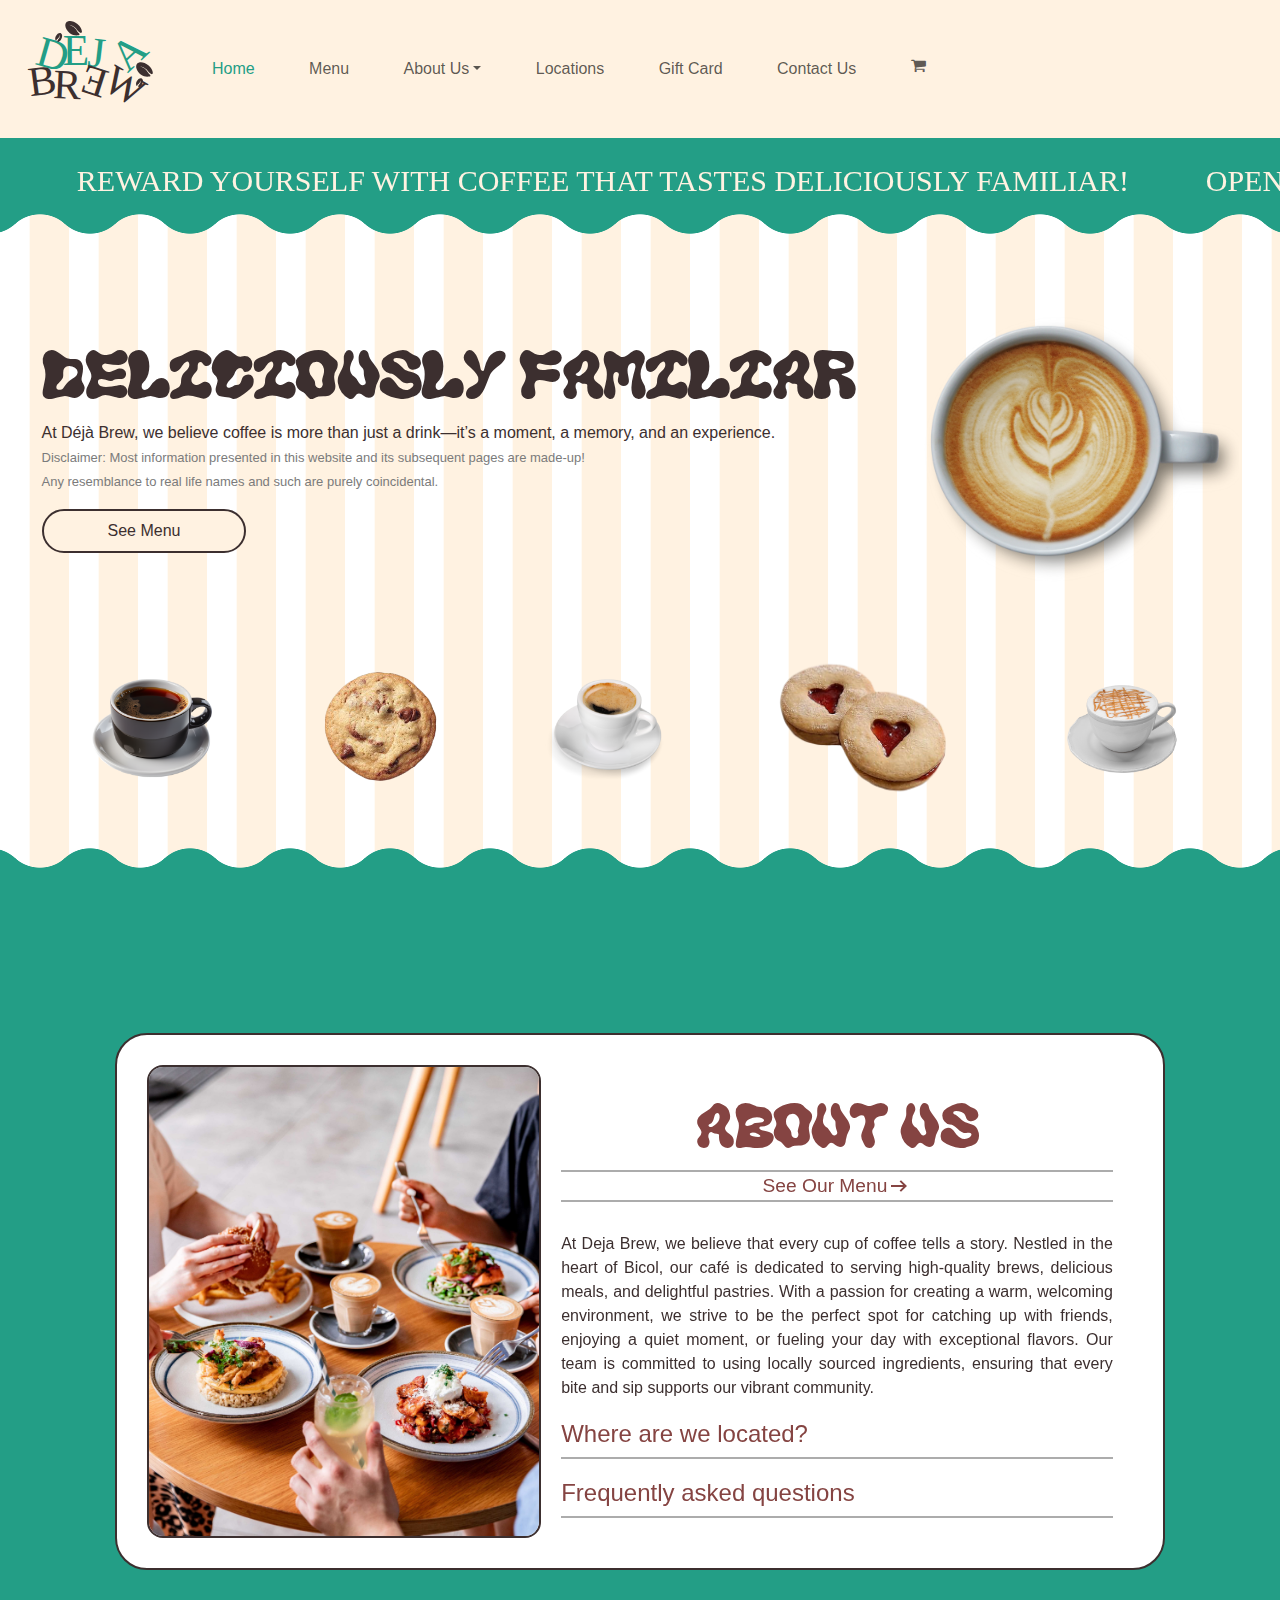
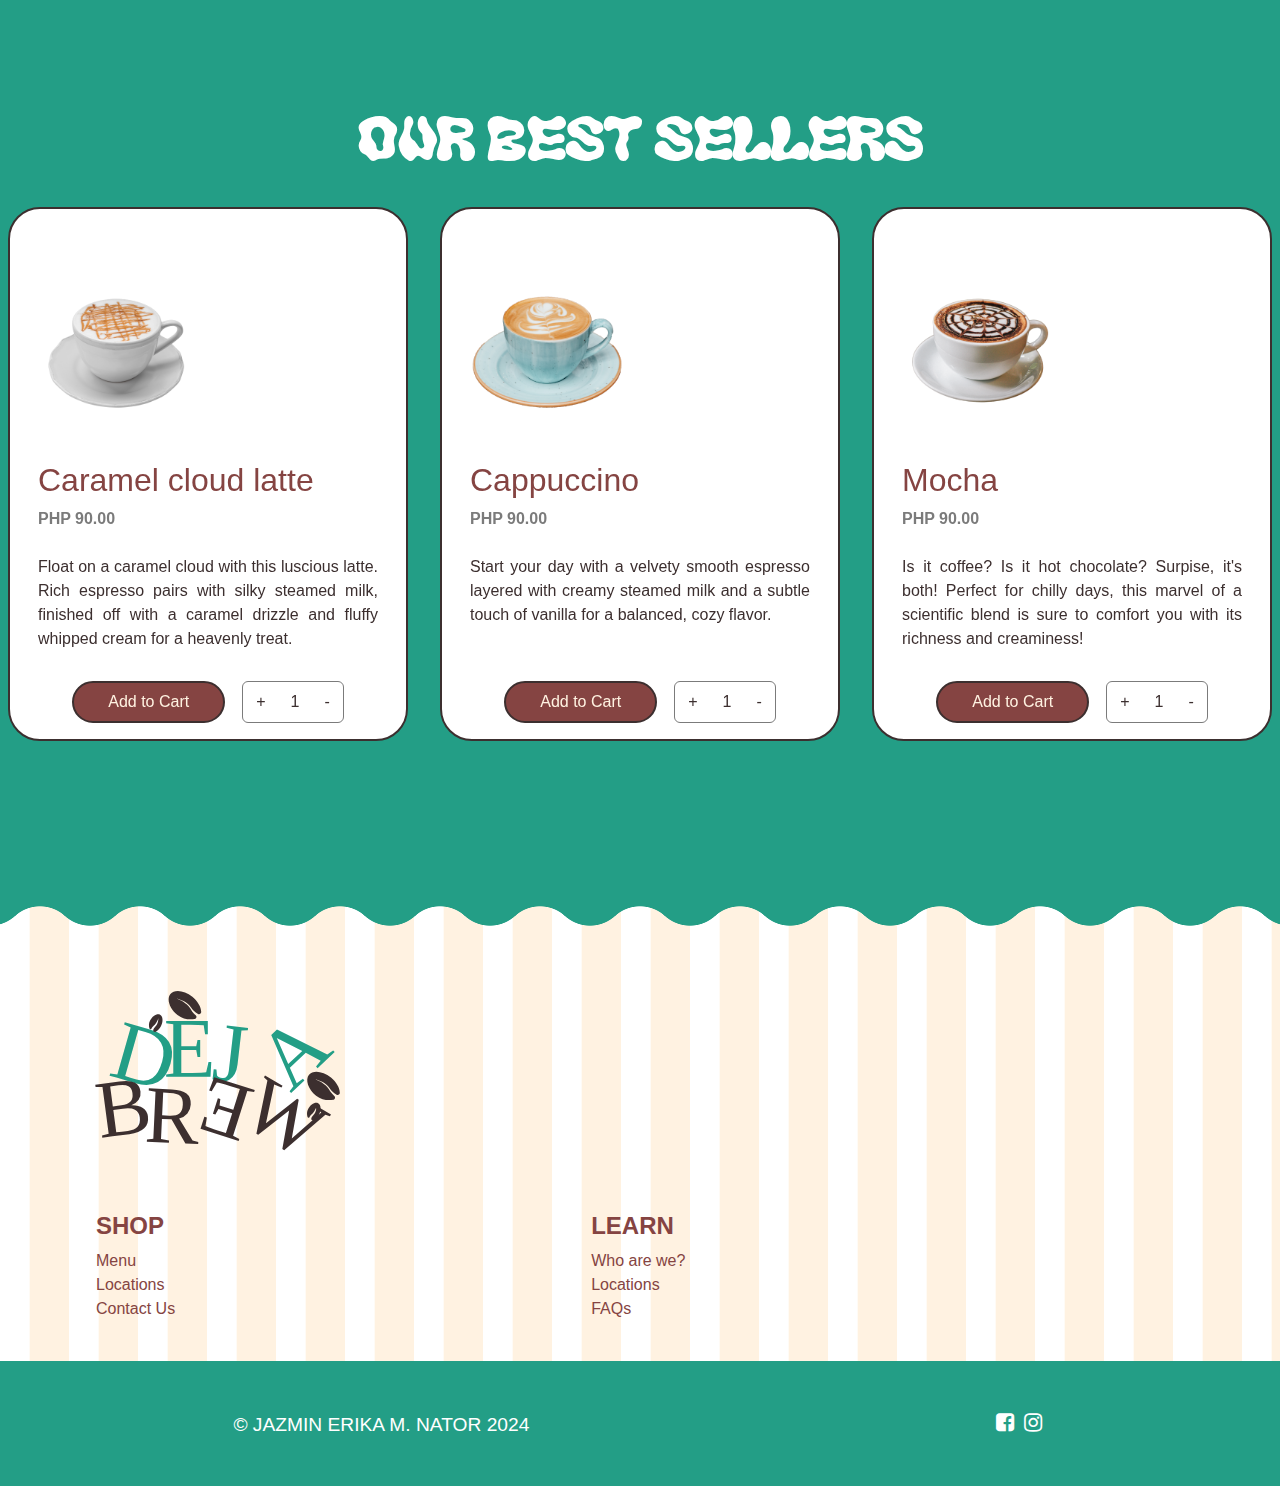
==== commit 41c79b25: "Removed depracated <center> element" ====
--- a/index.html
+++ b/index.html
@@ -266,7 +266,7 @@
 
         <!-- Card #1 -->
         <div class="card col-sm-6 mb-3 mb-sm-0" style="width: 25rem;">
-            <center><img src="./assets/menu-items/Caramel Macchiato.png" alt="" class="card-img-top center-block" draggable="false"></center>
+            <img src="./assets/menu-items/Caramel Macchiato.png" alt="" class="card-img-top" draggable="false">
             <div class="card-body">
 
               <div class="descriptors">
@@ -290,7 +290,7 @@
 
         <!-- Card #2 -->
         <div class="card col-sm-6 mb-3 mb-sm-0" style="width: 25rem;">
-          <center><img src="./assets/menu-items/Capuccino.png" alt="" class="card-img-top center-block" draggable="false"></center>
+          <img src="./assets/menu-items/Capuccino.png" alt="" class="card-img-top" draggable="false">
           <div class="card-body">
 
             <div class="descriptors">
@@ -313,7 +313,7 @@
 
         <!-- Card #3 -->
         <div class="card col-sm-6 mb-3 mb-sm-0" style="width: 25rem;">
-          <center><img src="./assets/menu-items/Mocha.png" alt="" class="card-img-top center-block" draggable="false"></center>
+          <img src="./assets/menu-items/Mocha.png" alt="" class="card-img-top" draggable="false">
           <div class="card-body">
 
             <div class="descriptors">
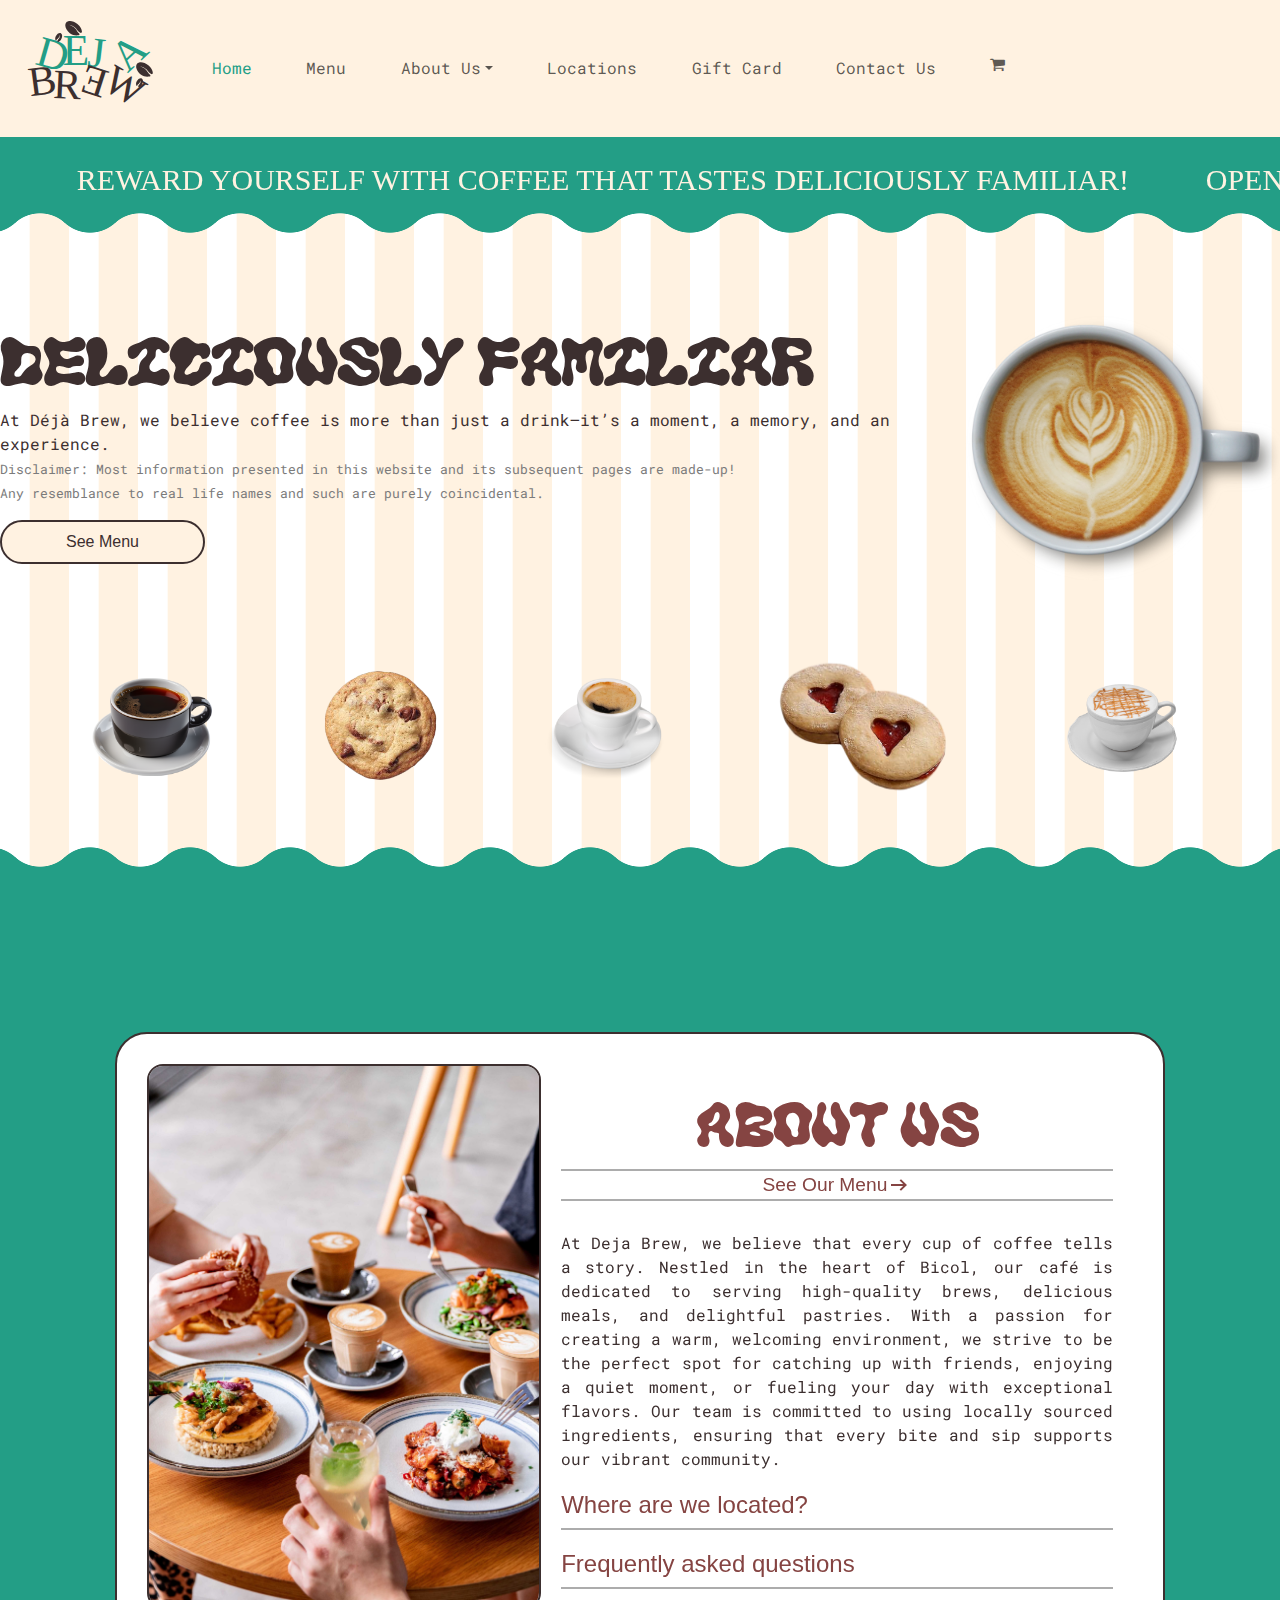
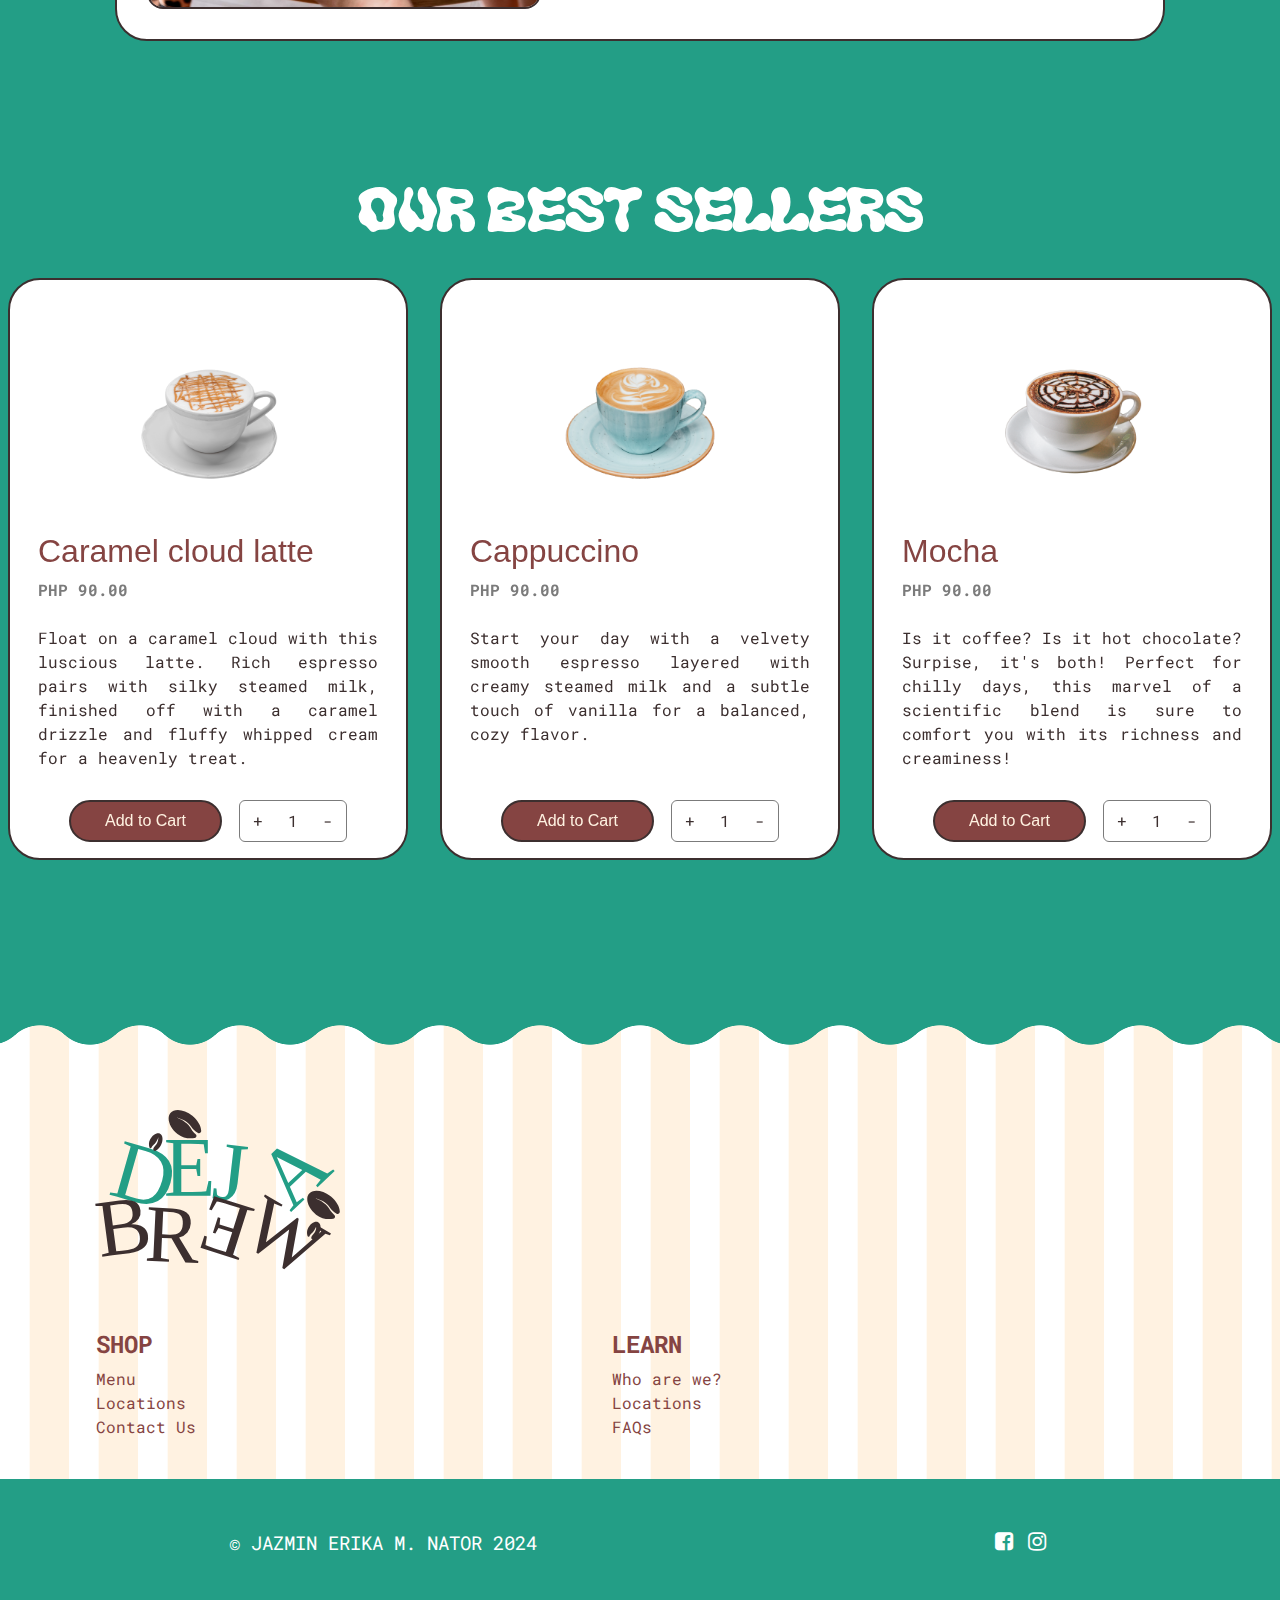
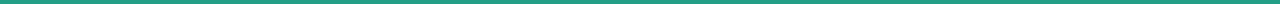
==== commit 51e6ca1a: "Linked headline button to menu" ====
--- a/index.html
+++ b/index.html
@@ -108,7 +108,7 @@
           Any resemblance to real life names and such are purely coincidental.
         </span>
       </p>
-      <a class="btn btn-primary" href="#">See Menu</a>
+      <a class="btn btn-primary" href="./pages/menu.html">See Menu</a>
   
     </div>
 
--- a/css/style.css
+++ b/css/style.css
@@ -2,7 +2,7 @@
 
 
 * {
-  font-family: 'Consolas', sans-serif;
+  font-family: 'Roboto mono', sans-serif;
   color: #3C2F2F;
   margin: 0;
   padding: 0;
@@ -297,6 +297,10 @@
       border-radius: 2em;
       max-width: 82%;
       transition: all 0.1s ease-in-out;
+
+      img {
+        margin: 0 auto;
+      }
     }
 
     .descriptors {
@@ -636,6 +640,36 @@
     max-width: 50%;
   }
 
+  
+  section.collapsable {
+    border-top: #acacac solid 2px;
+    border-bottom: #acacac solid 2px;
+    margin: 10px 0 0 0;
+  }
+
+  h4.collapsable {
+
+    display: flex;
+    justify-content: space-between;
+    padding: 10px 5px 5px 5px;
+    
+
+    i {
+      display: block;
+      color: #854442;
+      transition: all 0.3s ease-in-out;
+    }
+
+    i:not(.collapsed) {
+      transform: rotate(180deg);
+    }
+  
+    i:is(.collapsed) {
+      transform: rotate(0deg);
+    }
+
+  }
+
   @media screen and (max-width: 1200px) {
     
     h1.heading {
@@ -786,35 +820,6 @@
     color: #239E86;
   }
 
-  section.collapsable {
-    border-top: #acacac solid 2px;
-    border-bottom: #acacac solid 2px;
-    margin: 10px 0 0 0;
-  }
-
-  h4.collapsable {
-
-    display: flex;
-    justify-content: space-between;
-    padding: 10px 5px 5px 5px;
-    
-
-    i {
-      display: block;
-      color: #854442;
-      transition: all 0.3s ease-in-out;
-    }
-
-    i:not(.collapsed) {
-      transform: rotate(180deg);
-    }
-  
-    i:is(.collapsed) {
-      transform: rotate(0deg);
-    }
-
-  }
-
   .card {
     border: none !important;
   }
@@ -1067,4 +1072,99 @@
   }
 
 
+}
+
+
+
+/* !!! MODAL !!! */
+
+.modal {
+
+  .modal-header {
+
+    .modal-title {
+      color: #7b7b7b;
+      font-weight: 400;
+      font-size: medium;
+    }
+
+  }
+
+  .modal-body {
+
+    img {
+      max-width: 70%;
+      display: block;
+      margin: 0 auto;
+    }
+
+    .prod-name, .volume {
+      text-align: center;
+    }
+
+    .prod-name {
+      color: #854442;
+      font-family: 'Caraque Trial', 'Consolas', sans-serif;
+      font-size: 32px;
+      margin-bottom: 0px;
+    }
+
+    .volume {
+      color: #7b7b7b;
+      font-weight: bold;
+    }
+
+    .description {
+      text-align: justify;
+      font-size: 14px;
+      
+    }
+
+    .collapsable {
+
+      border: 1px solid #d2d2d2;
+      border-radius: 10px;
+
+      h4.sub-header {
+        font-family: 'Roboto Mono', Consolas, sans-serif;
+        color: #7b7b7b !important;
+        font-size: 13px;
+        border: none;
+        i {
+          color: #7b7b7b;
+        }
+
+      }
+
+    }
+
+    .collapsable, .description, .card {
+      margin-left: 4%;
+      margin-right: 4%;
+    }
+
+    .card {
+      margin-top: 5px;
+      /* border: thin solid red; */
+      
+      p.card-body {
+        text-align: justify;
+        font-size: small;
+        padding: 0 5%;
+        color: #7b7b7b;
+      }
+    }
+
+  }
+
+  .modal-footer {
+    justify-content: space-around;
+
+    .price {
+      font-family: 'Caraque Trial', sans-serif;
+      color: #239E86;
+    }
+
+  }
+
 }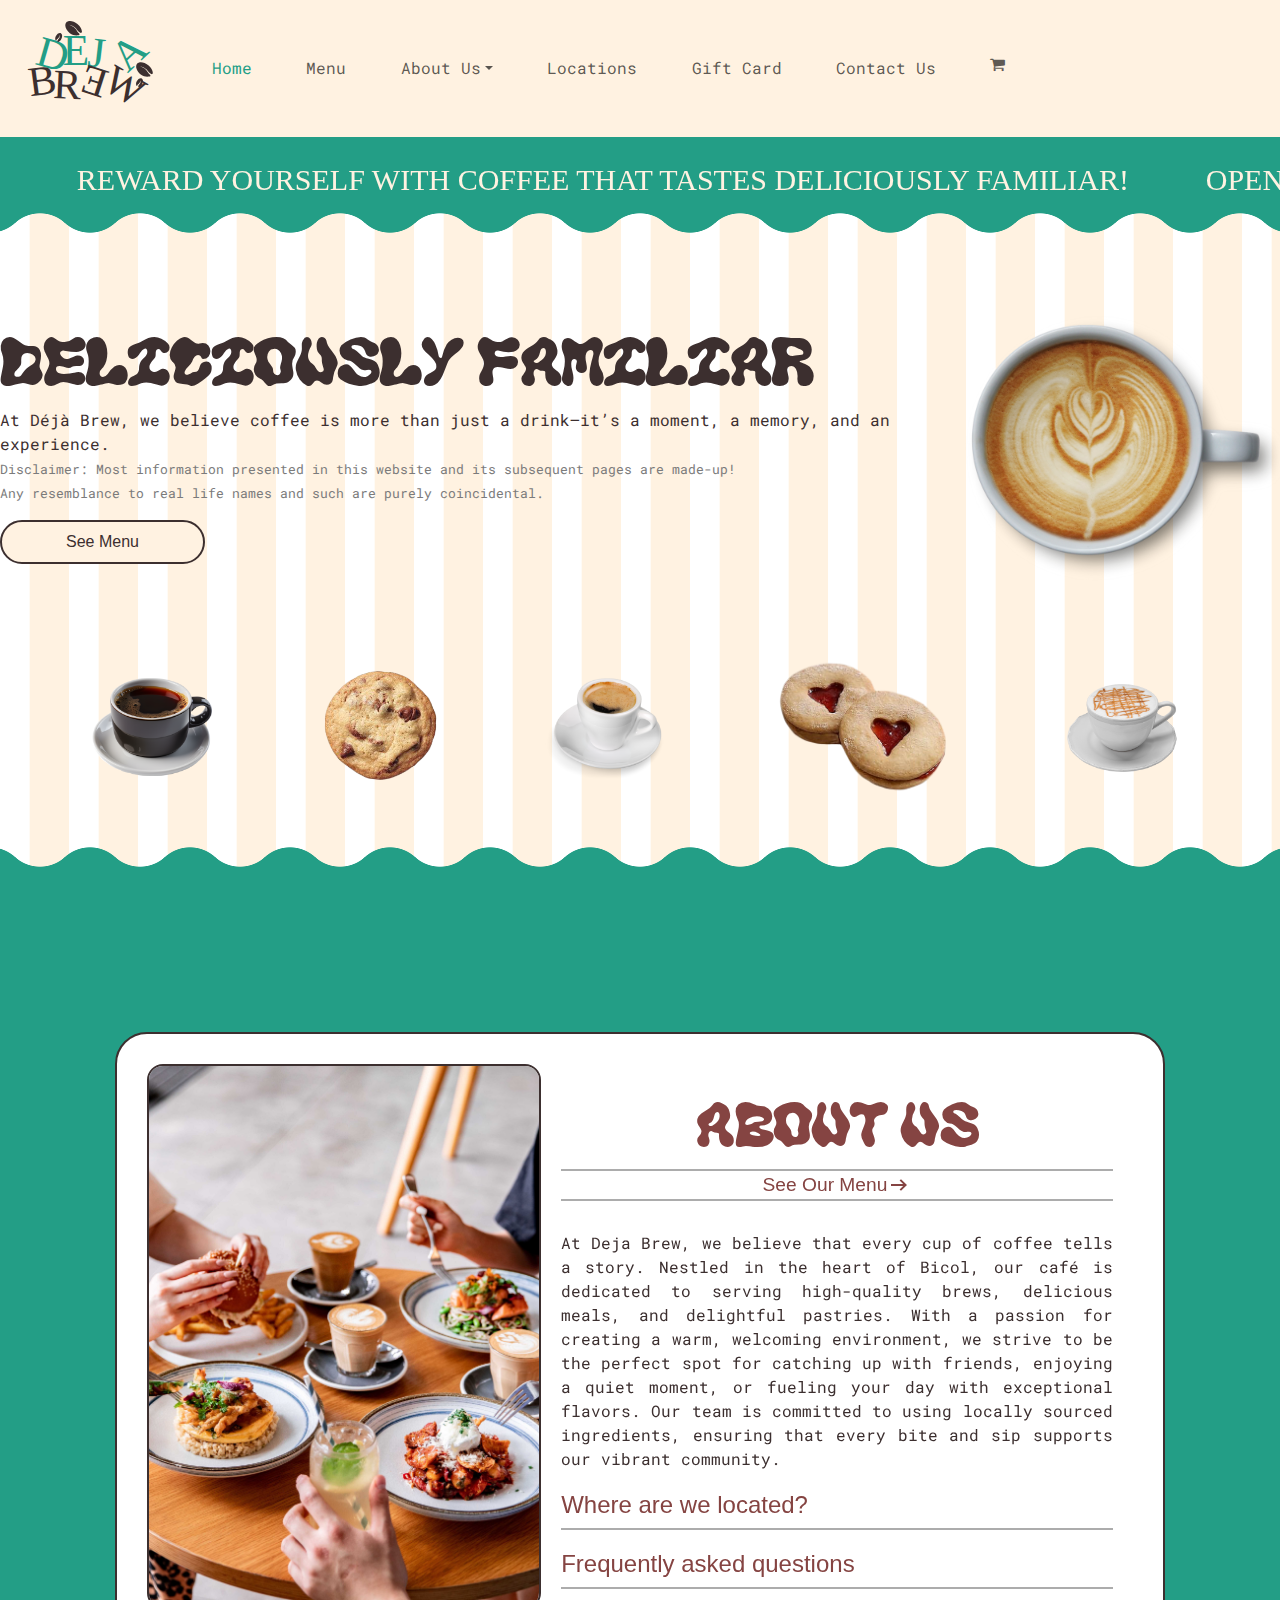
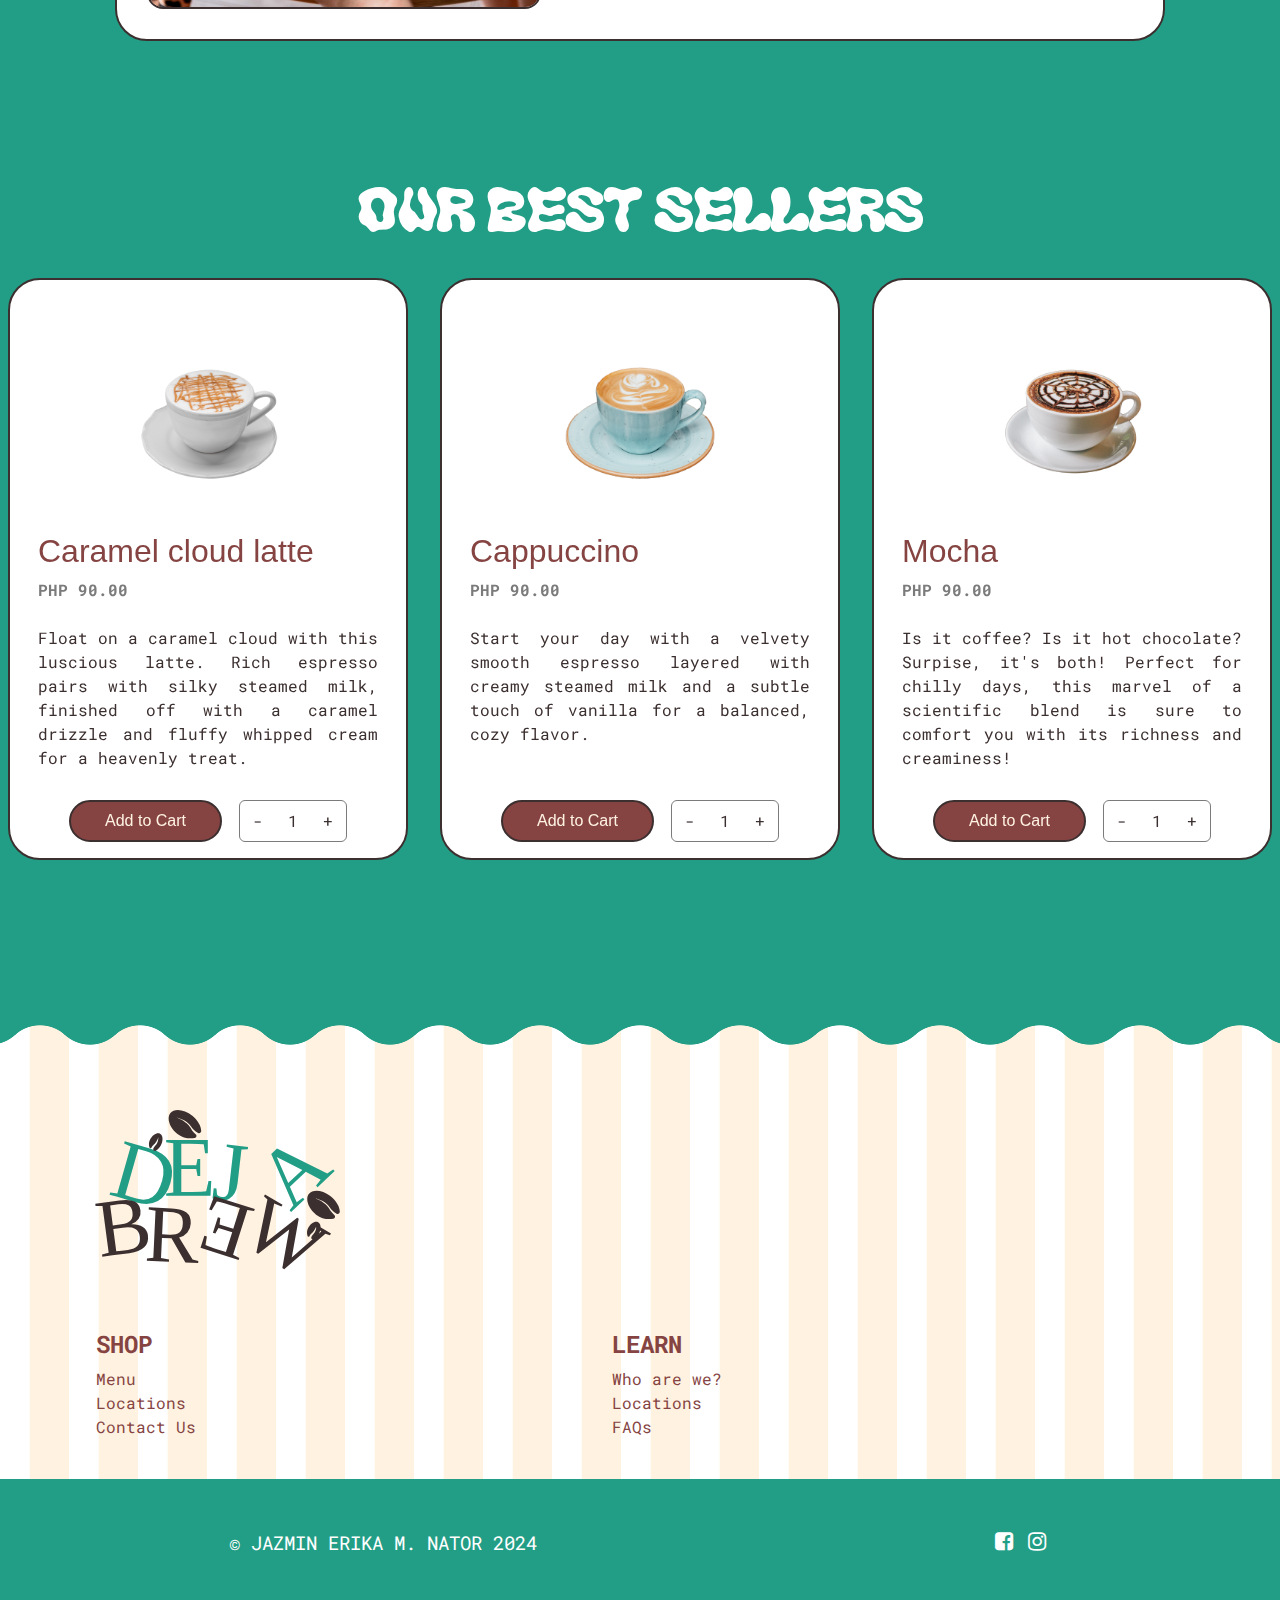
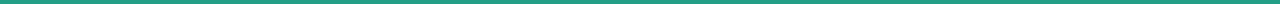
==== commit 727e54ac: "baliktad yung plus and minus sa btn-arith" ====
--- a/index.html
+++ b/index.html
@@ -279,9 +279,9 @@
               <div class="buttons">
                 <a href="" class="btn btn-primary">Add to Cart</a>
                 <div class="btn-group arith" role="group" aria-label="Add product">
+                  <button type="button" class="btn btn-arith"> - </button>
+                  <button type="button" class="btn btn-arith quant"> 1 </button>
                   <button type="button" class="btn btn-arith"> + </button>
-                  <button type="button" class="btn btn-arith quant"> 1 </button>
-                  <button type="button" class="btn btn-arith"> - </button>
                 </div>
               </div>
 
@@ -302,9 +302,9 @@
             <div class="buttons">
               <a href="" class="btn btn-primary">Add to Cart</a>
               <div class="btn-group arith" role="group" aria-label="Add product">
+                <button type="button" class="btn btn-arith"> - </button>
+                <button type="button" class="btn btn-arith quant"> 1 </button>
                 <button type="button" class="btn btn-arith"> + </button>
-                <button type="button" class="btn btn-arith quant"> 1 </button>
-                <button type="button" class="btn btn-arith"> - </button>
               </div>
             </div>
 
@@ -326,9 +326,9 @@
             <div class="buttons">
               <a href="" class="btn btn-primary">Add to Cart</a>
               <div class="btn-group arith" role="group" aria-label="Add product">
+                <button type="button" class="btn btn-arith"> - </button>
+                <button type="button" class="btn btn-arith quant"> 1 </button>
                 <button type="button" class="btn btn-arith"> + </button>
-                <button type="button" class="btn btn-arith quant"> 1 </button>
-                <button type="button" class="btn btn-arith"> - </button>
               </div>
             </div>
 
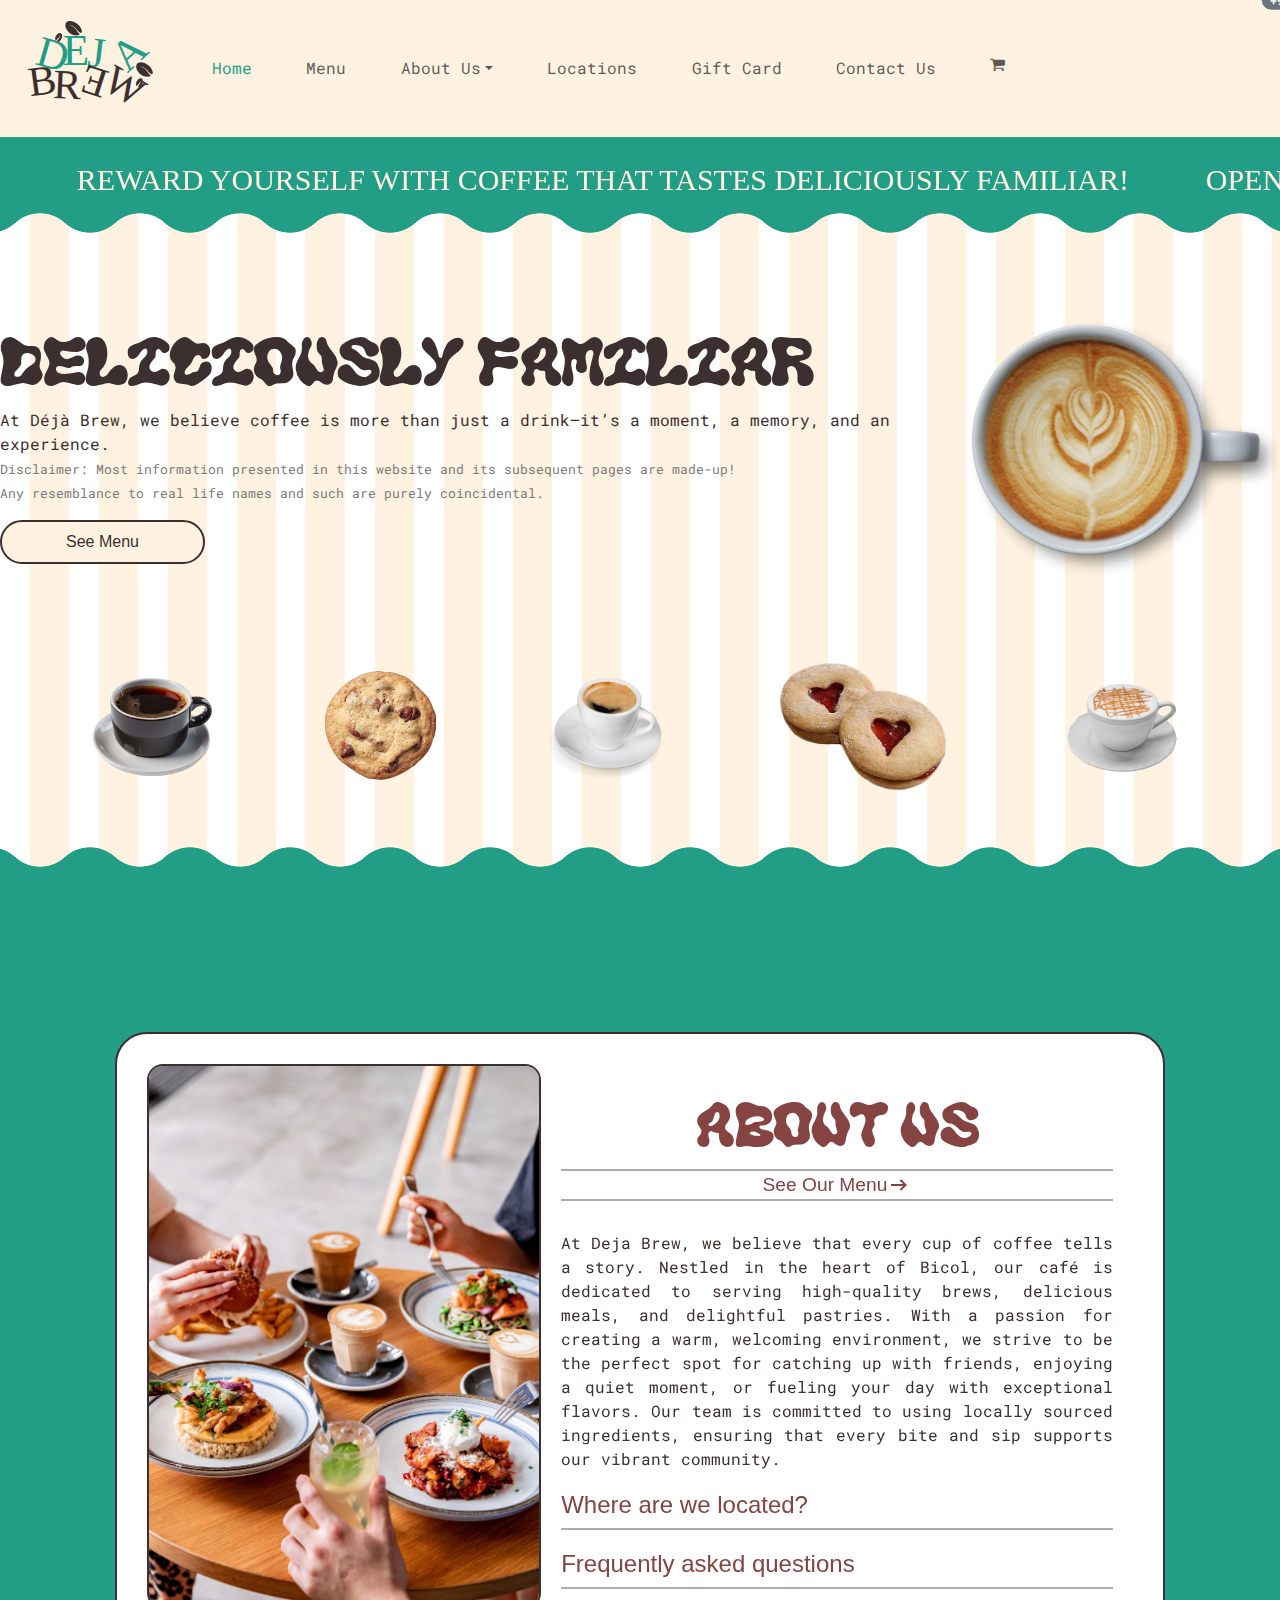
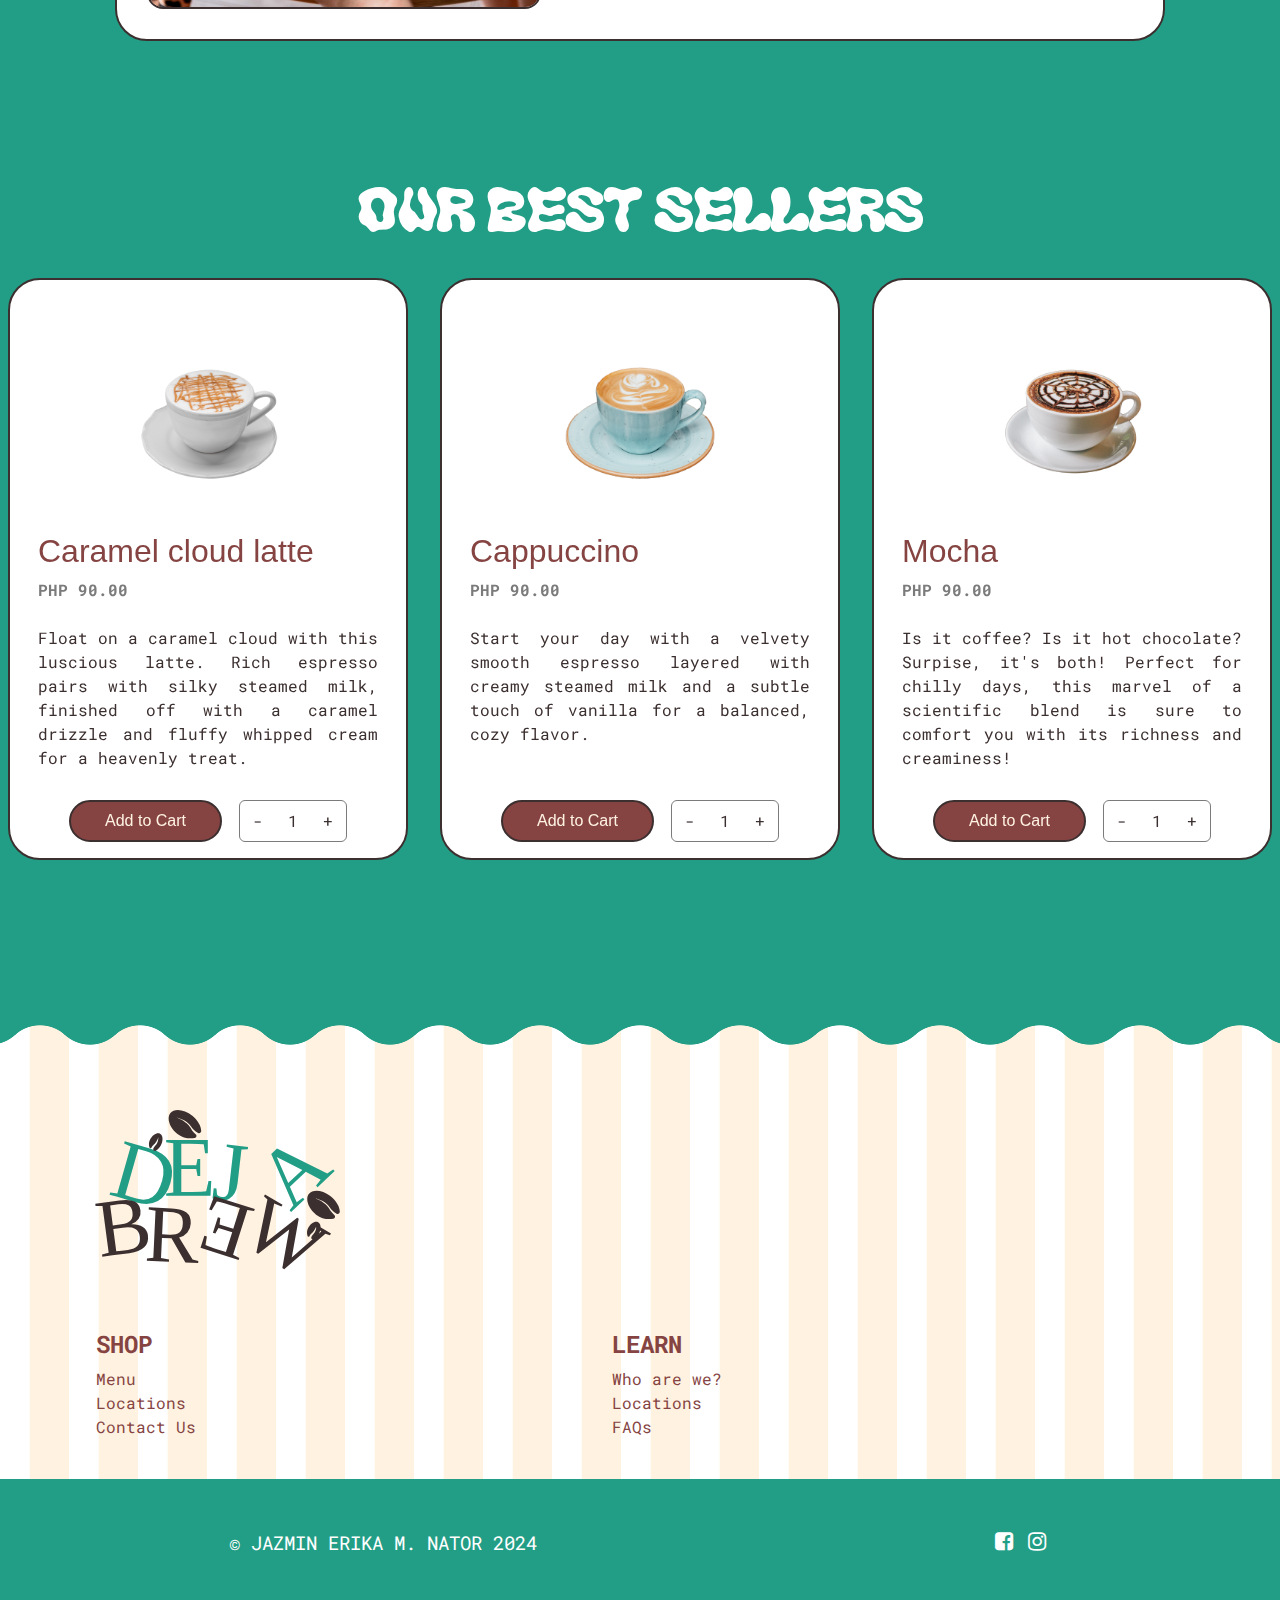
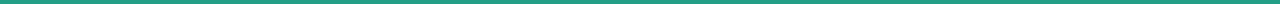
==== commit a36a9066: "Basic cart page layout (no css)" ====
--- a/index.html
+++ b/index.html
@@ -63,7 +63,7 @@
           <li class="nav-item"><a class="nav-link" href="./pages/locations.html">Locations</a></li>
           <li class="nav-item"><a class="nav-link" href="./pages/gift-card.html">Gift Card</a></li>
           <li class="nav-item"><a class="nav-link" href="./pages/contact-us.html">Contact Us</a></li>
-          <li class="nav-item"><a class="nav-link fa fa-shopping-cart fa-2x" href="./pages/cart.html"><span class="nav-link"> Cart</span></a></li>
+          <li class="nav-item"><a class="nav-link fa fa-shopping-cart fa-2x" href="./pages/cart.html"><span class="nav-link"> Cart</span> <span class="position-absolute top-0 start-100 translate-middle badge rounded-pill text-bg-secondary">+99 <span class="visually-hidden">unread messages</span></span></a></li>
 
         </ul>
 
--- a/css/style.css
+++ b/css/style.css
@@ -940,6 +940,19 @@
     object-fit: scale-down;
   }
 
+  .addCartBtn:hover {
+    transform: scale(1.1);
+    background: #2fb79c;
+    box-shadow: 0px 0px 4px 2px #57ffdd9c;
+    transition: all 0.05s ease-in-out;
+  }
+
+  .addCartBtn:active {
+    background: #36c5a8 !important;
+    border: none !important;
+    color: white;
+  }
+
   .card-body {
 
     display: flex;
@@ -975,17 +988,6 @@
       display: block;
     }
 
-    a.fa:hover {
-      transform: scale(1.1);
-      background: #2fb79c;
-      box-shadow: 0px 0px 4px 2px #57ffdd9c;
-      transition: all 0.05s ease-in-out;
-    }
-
-    a.fa:active {
-      background: #36c5a8;
-    }
-
     .md-vis {
       display: none;
       color: white;
@@ -1062,8 +1064,9 @@
     }
 
     button.nav-link, .prod-info {
-      font-size: 12px;
+      font-size: 10px;
       font-weight: bold;
+      transition: all 0.3s ease-in-out; 
     }
     
     .card-body a.fa {
@@ -1160,6 +1163,15 @@
   .modal-footer {
     justify-content: space-around;
 
+    .buttons {
+      
+      /* border: thin solid red; */
+
+      .btn-group.arith{
+        margin-right: 5px;
+      }
+    }
+
     .price {
       font-family: 'Caraque Trial', sans-serif;
       color: #239E86;
@@ -1167,4 +1179,32 @@
 
   }
 
+}
+
+/* TOAST */
+
+.toast-container {
+
+  #addCartSuccess {
+
+    .toast-body, .fa-check-circle{
+      color: #368731;
+    }
+
+  }
+
+}
+
+
+
+
+
+/* !!!! CART PAGE !!!! */
+
+.cart.page {
+
+  div.border-container {
+    max-width: 90%;
+    border-radius: 1em;
+  }
 }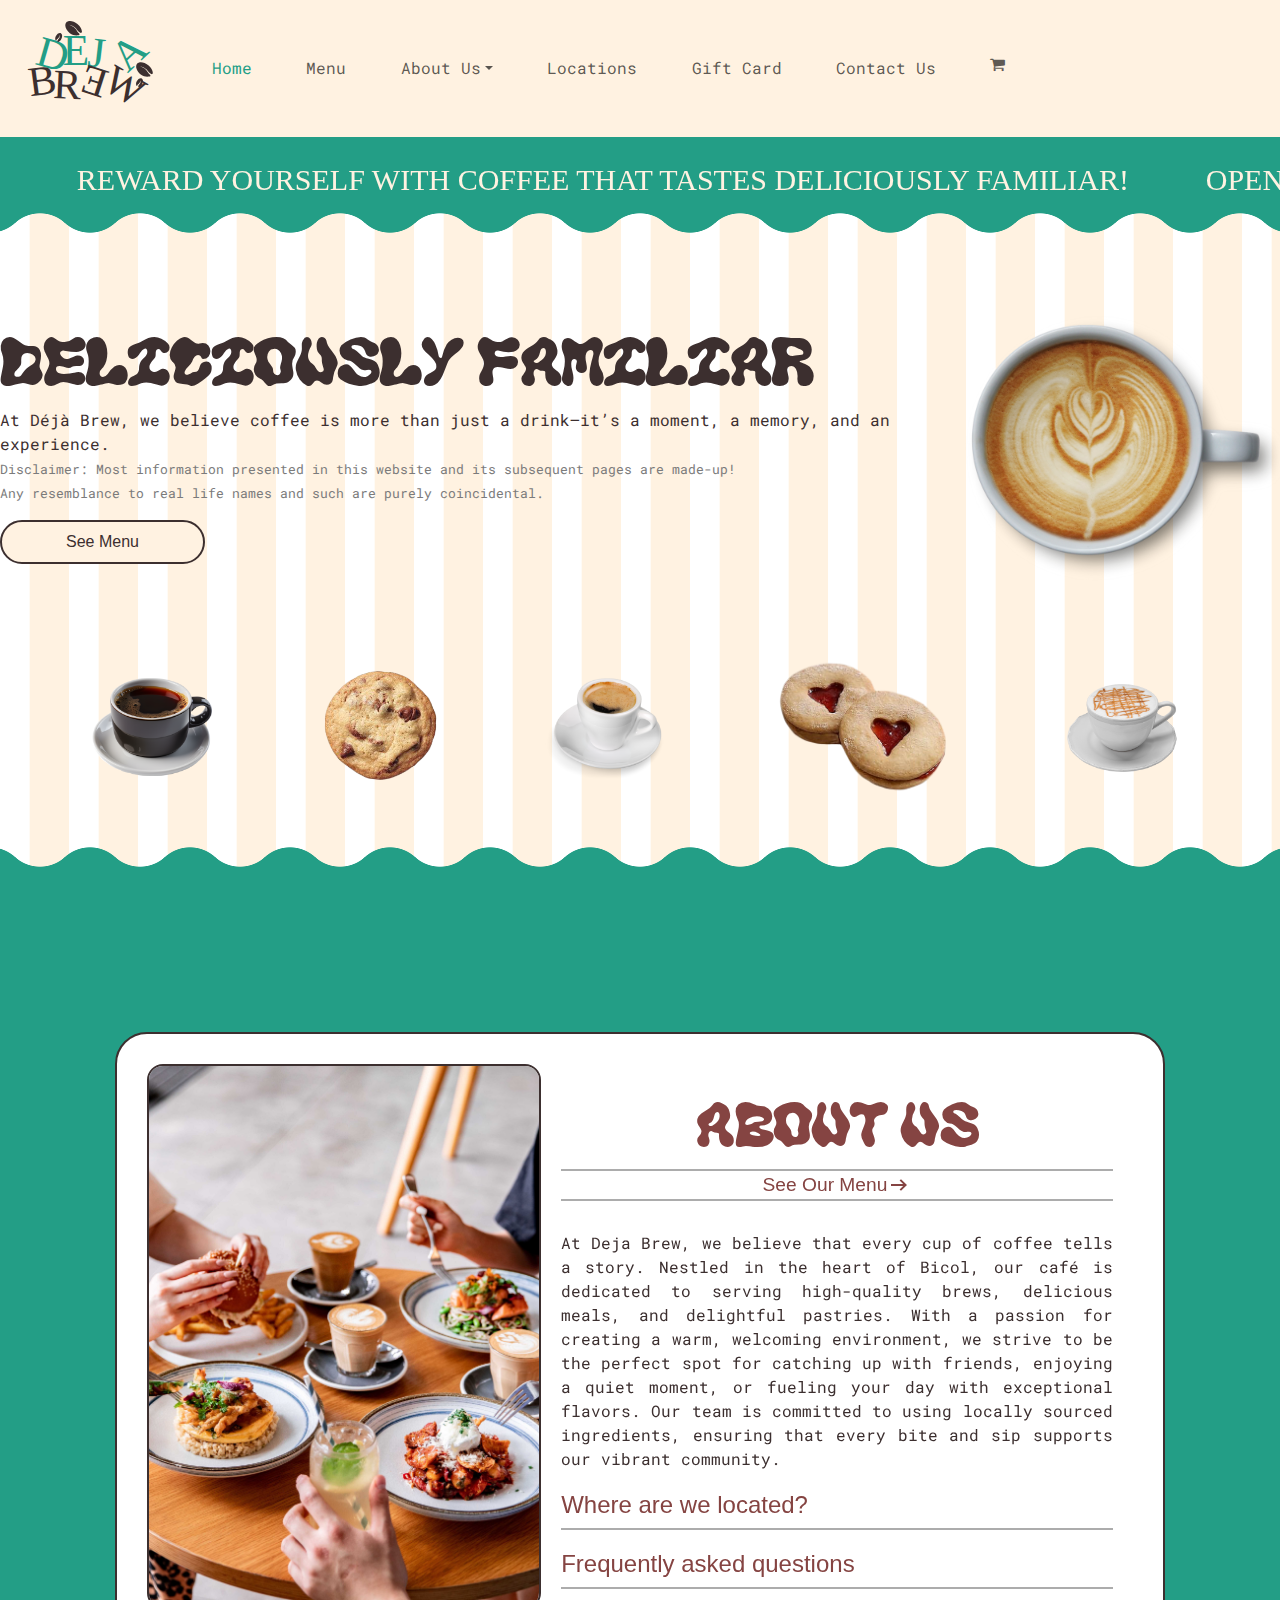
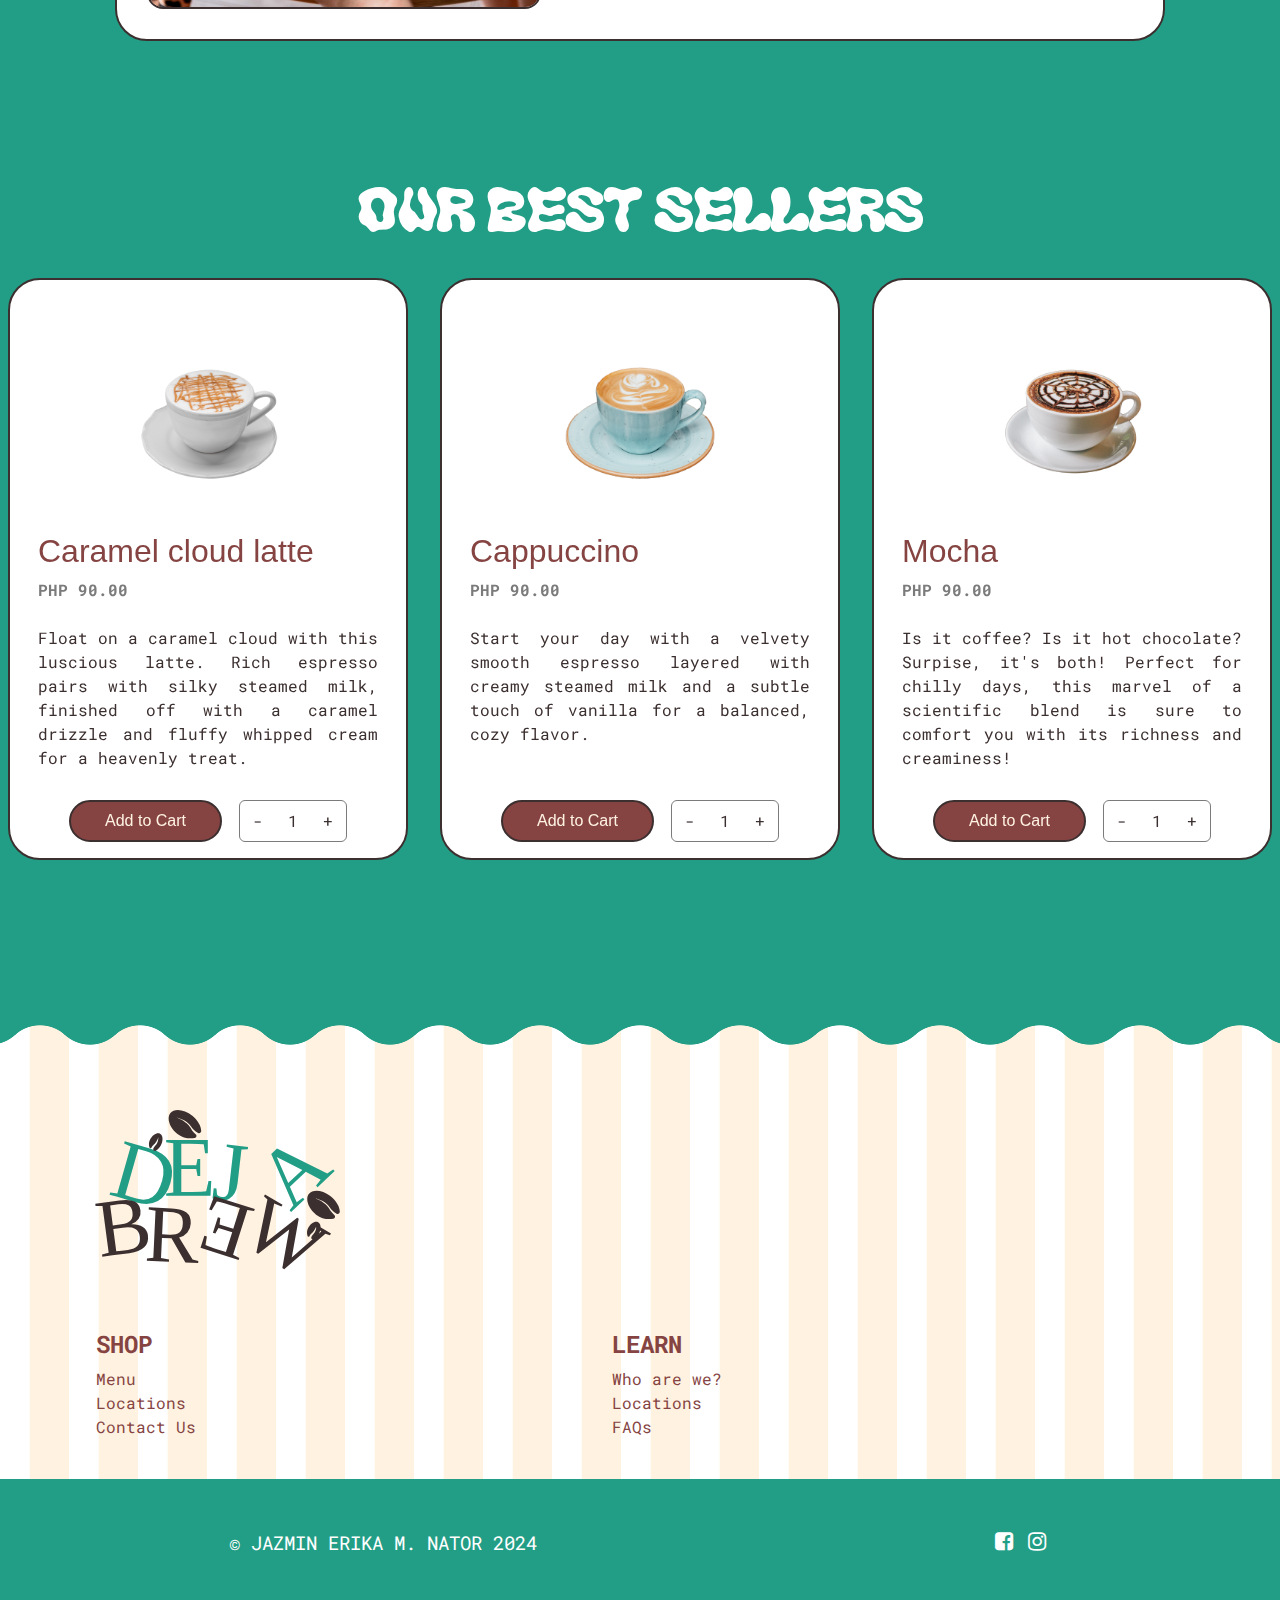
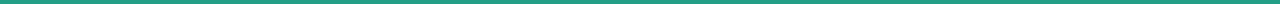
==== commit c12f7f63: "ok na yan pt.2" ====
--- a/index.html
+++ b/index.html
@@ -63,7 +63,7 @@
           <li class="nav-item"><a class="nav-link" href="./pages/locations.html">Locations</a></li>
           <li class="nav-item"><a class="nav-link" href="./pages/gift-card.html">Gift Card</a></li>
           <li class="nav-item"><a class="nav-link" href="./pages/contact-us.html">Contact Us</a></li>
-          <li class="nav-item"><a class="nav-link fa fa-shopping-cart fa-2x" href="./pages/cart.html"><span class="nav-link"> Cart</span> <span class="position-absolute top-0 start-100 translate-middle badge rounded-pill text-bg-secondary">+99 <span class="visually-hidden">unread messages</span></span></a></li>
+          <li class="nav-item"><a class="nav-link fa fa-shopping-cart fa-2x" href="./pages/cart.html"><span class="nav-link"> Cart</span></a></li>
 
         </ul>
 
--- a/css/style.css
+++ b/css/style.css
@@ -1207,4 +1207,272 @@
     max-width: 90%;
     border-radius: 1em;
   }
+
+  .border-container { 
+    
+    hr {
+      border: 2px dashed #854442;
+    }
+
+    .top {
+      
+      display: flex;
+      justify-content: space-between;
+      
+      h1, a, i {
+        color: #854442;
+        font-weight: bolder;
+        text-transform: uppercase;
+      }
+
+      a {
+        text-decoration: none;
+        font-size: large;
+      }
+
+    }
+
+
+
+    main.content {
+
+      display: flex;
+      flex-direction: column;
+
+      section.products {
+        
+        .product-preview {
+          background: #FFF2E1;
+          display: flex;
+          border: 2px solid #3C2F2F;
+          box-shadow: 5px 5px 0px #3C2F2F;
+          justify-content: space-between;
+          padding: 0 30px;
+          border-radius: 2em;
+          margin: 1% 0 5% 0;
+
+
+
+          .info {
+
+            align-self: center;
+
+            .product-name {
+              font-weight: bold;
+            }
+
+            .product-price {
+              color: #7b7b7b;
+              font-weight: 400;
+              text-align: center;
+              border: 1px solid #7b7b7b;
+              padding: 5px 10px;
+              border-radius: 5em;
+            }
+
+          }
+
+
+
+          img {
+            max-width: 20%;
+          }
+
+          .buttons {
+            /* border: thin solid red; */
+            max-height: 100%;
+            display: flex;
+            flex-direction: column;
+            align-items: flex-end;
+            justify-content: space-around;
+
+            .trash {
+              background: rgb(213, 57, 57);
+              padding: 10px 15px;
+              border-radius: 10em;
+  
+              span {
+                color: white;
+              }
+  
+            }
+
+            .trash:hover {
+              background: rgb(235, 82, 82);
+            }
+
+            .trash:active {
+              background: rgb(255, 70, 70);
+            }
+
+            .custom-arith {
+              width: 100px;
+              padding: 5px 10px;
+              display: flex;
+              justify-content: space-between;
+              align-items: center;
+              overflow: hidden; 
+              border: 1px solid #7b7b7b;
+              border-radius: 2em;
+
+              input {
+                display: block;
+                text-align: center;
+                max-width: 20px;
+                background: none;
+                border: none;
+              }
+
+              a {
+                display: block;
+                max-height: 100%;
+              }
+
+              a.minus, a.plus {
+                
+                color: #7b7b7b;
+                font-size: small;
+                text-decoration: none;
+              }
+
+              a.minus:hover, a.plus:hover {
+
+                color: #acacac;
+                
+              }
+
+
+            }
+
+
+          }
+          
+
+        }
+        
+
+
+      }
+
+
+      .check-out {
+        align-self: flex-end;
+
+        h3.subtotal {
+          margin-top: 10%;
+        }
+
+        span.smaller-text {
+          font-size: medium;
+          font-weight: 400;
+          text-transform: uppercase;
+        }
+
+        a {
+          display: block;
+        }
+
+      } 
+    }
+
+
+  }
+
+  @media screen and (max-width: 800px){
+    
+    div.border-container {
+      max-width: 95%;
+      border-radius: 1em;
+      padding: 20px;
+    }
+
+    div.product-preview {
+      padding: 0 20px 0 0 !important;
+    }
+
+    img.product-image {
+      order: 0;
+      /* border: thin solid red !important; */
+    }
+
+    div.info {
+      order: 1;
+    }
+
+    .buttons {
+      order: 2;
+      /* border: thin solid red !important; */
+
+      div.trash {
+        padding: 3px 10px !important;
+      } 
+
+      .trash span {
+        font-size: small;
+      }
+
+    }
+
+  }
+
+  @media screen and (max-width: 550px) {
+    
+    .top h1{
+      font-size: x-large;
+    }
+
+    .top a {
+      font-size: smaller !important;
+    }
+
+    div.border-container {
+      max-width: 95%;
+      border-radius: 1em;
+      padding: 10px;
+    }
+
+    div.product-preview {
+      border-radius: 1em !important;
+      padding: 0 10px 0 0 !important;
+    }
+
+    .info .product-name {
+      font-size: medium;
+      margin-bottom: 0;
+    }
+
+    .info .product-price {
+      font-size: x-small !important;
+      padding: 2px 5px !important;
+      border-radius: 5em;
+    }
+
+    .buttons {
+      flex-direction: row !important;
+    }
+
+    .trash {
+      display: none;
+    }
+
+    .buttons .custom-arith{
+      padding: 2px 5px !important ;
+      max-width: 80px;
+      align-self: flex-end;
+      margin-bottom: 10px;
+
+      input {
+        font-size: x-small;
+      }
+
+      .minus, .add {
+        font-size: x-small !important;
+      }
+    }
+
+    .check-out a.btn {
+      padding: 2px 10px !important;
+    }
+  }
+
 }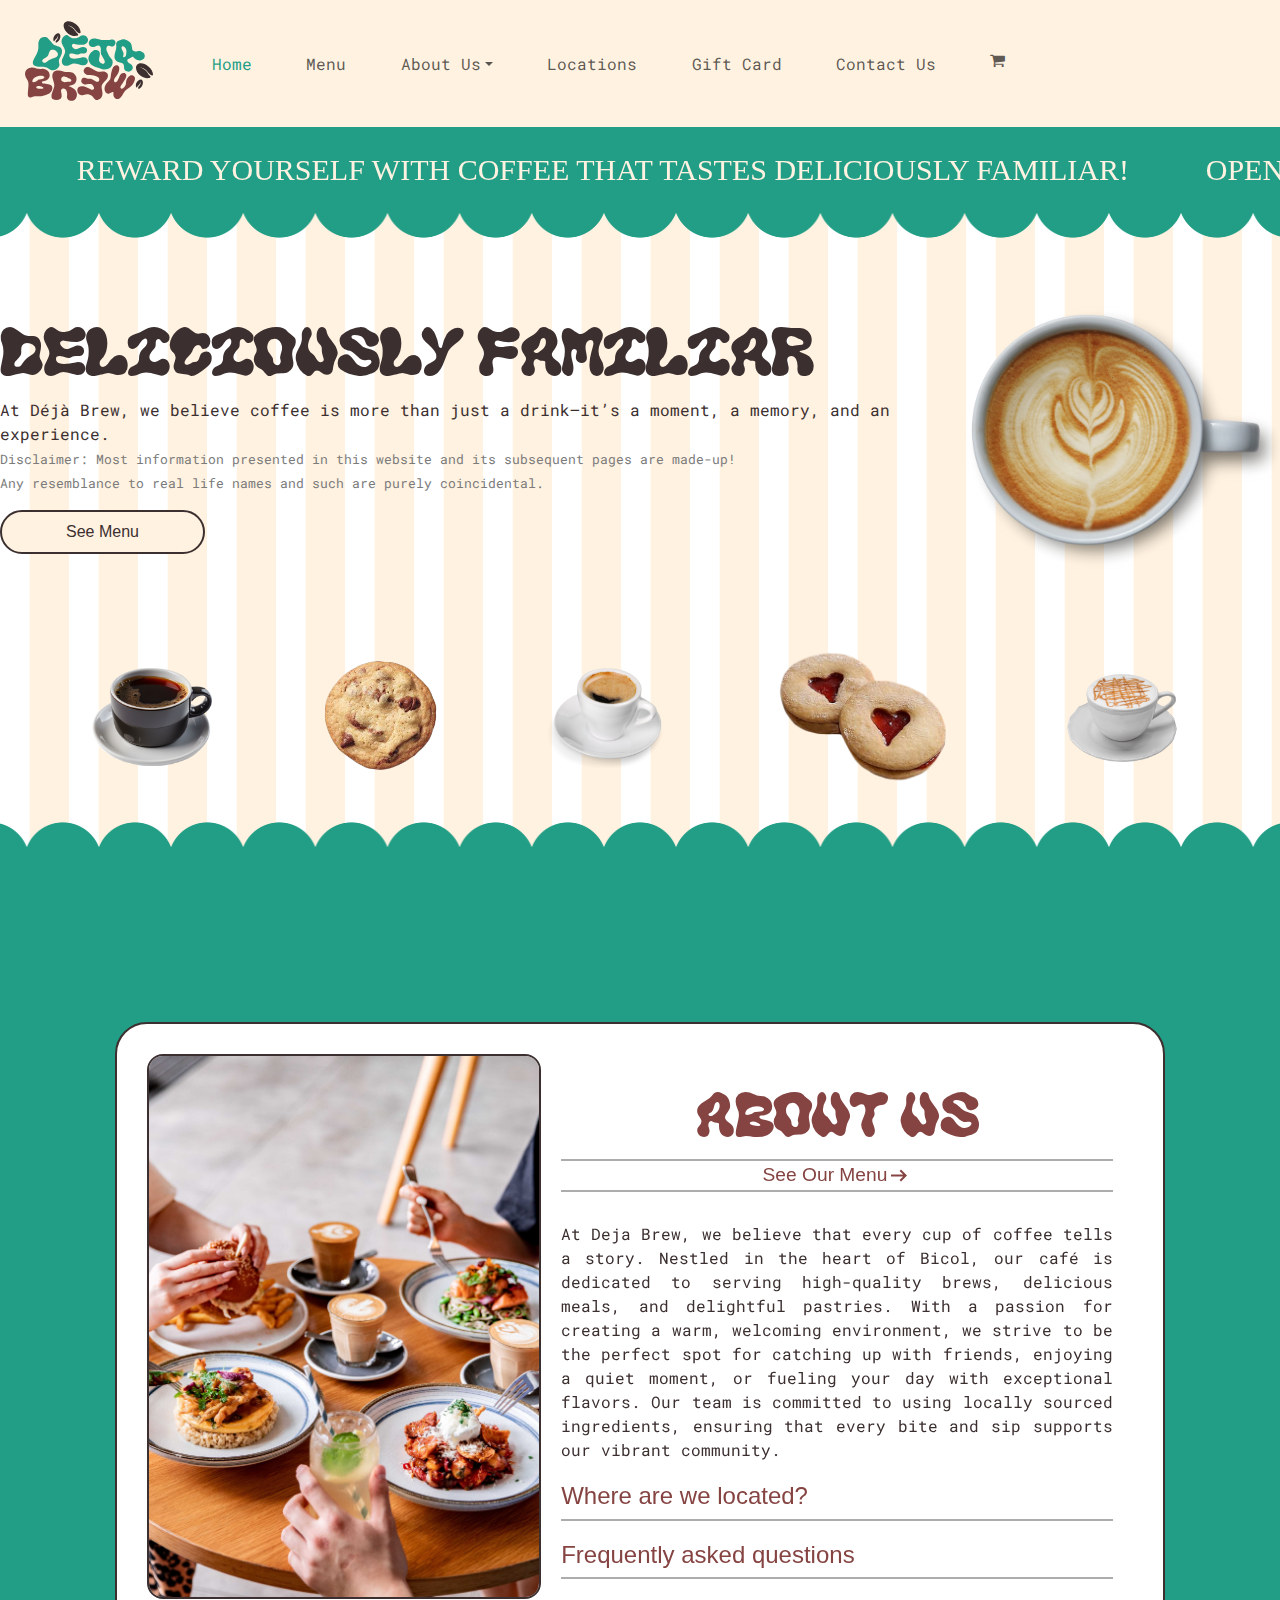
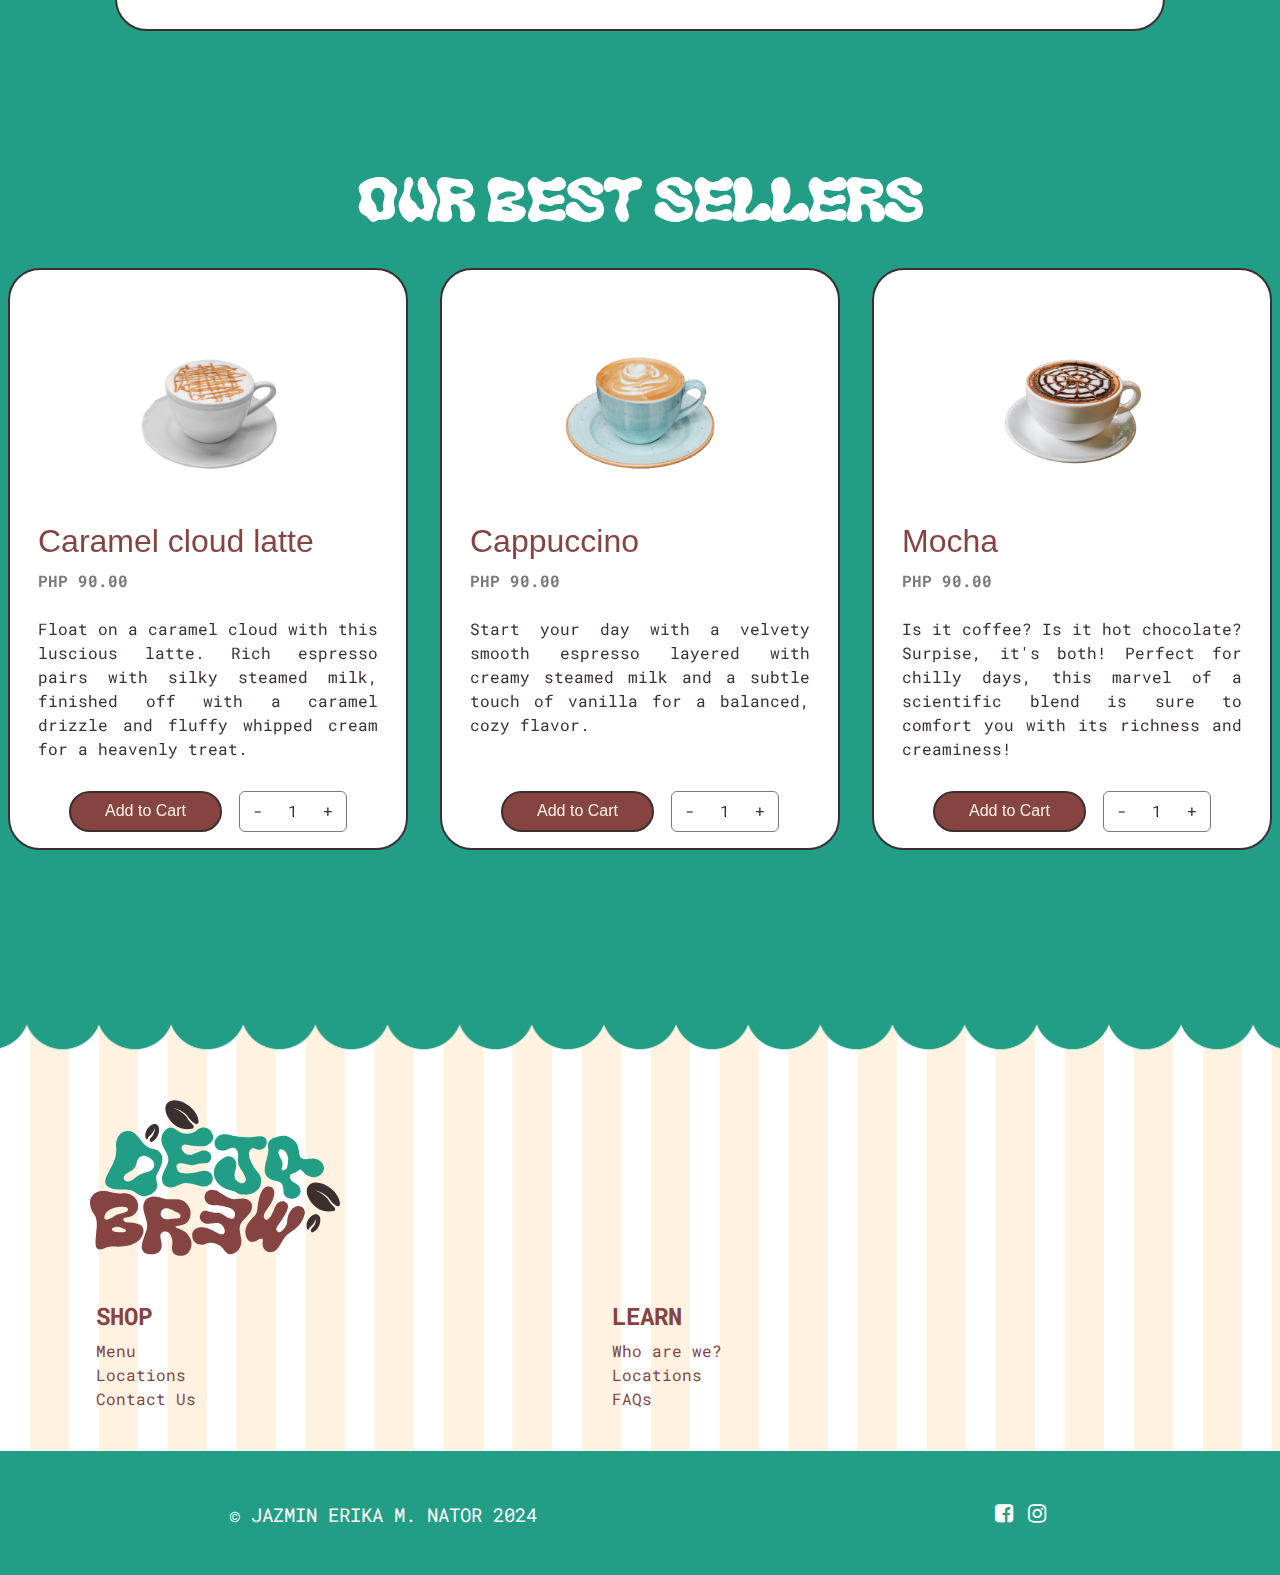
==== commit 9f3007de: "Fixed bug where FAQ questions disappeared on mobile" ====
--- a/index.html
+++ b/index.html
@@ -166,7 +166,7 @@
         </div>
 
         <p>
-          At Deja Brew, we believe that every cup of coffee tells a story. Nestled in the heart of Bicol, our café is dedicated to serving high-quality brews, delicious meals, and delightful pastries. <span> With a passion for creating a warm, welcoming environment, we strive to be the perfect spot for catching up with friends, enjoying a quiet moment, or fueling your day with exceptional flavors. Our team is committed to using locally sourced ingredients, ensuring that every bite and sip supports our vibrant community.</span>
+          At Deja Brew, we believe that every cup of coffee tells a story. Nestled in the heart of Bicol, our café is dedicated to serving high-quality brews, delicious meals, and delightful pastries. <span class="hide-mobile"> With a passion for creating a warm, welcoming environment, we strive to be the perfect spot for catching up with friends, enjoying a quiet moment, or fueling your day with exceptional flavors. Our team is committed to using locally sourced ingredients, ensuring that every bite and sip supports our vibrant community.</span>
         </p>
         
         
--- a/css/style.css
+++ b/css/style.css
@@ -210,11 +210,11 @@
 .wavy {
   background: #239E86;
 
-  --mask:
-    radial-gradient(37.17px at 50% calc(100% - 52.5px),#000 99%,#0000 101%) calc(50% - 50px) 0/100px 100%,
-    radial-gradient(37.17px at 50% calc(100% + 27.5px),#0000 99%,#000 101%) 50% calc(100% - 25px)/100px 100% repeat-x;
-   -webkit-mask: var(--mask);
-           mask: var(--mask);
+  --mask: 
+    linear-gradient(to top,#0000 39px,#000 0),
+    radial-gradient(39px,#000 98%,#0000) bottom/72.15px 78px;
+  -webkit-mask: var(--mask);
+          mask: var(--mask);
 }
 
 .img-background {
@@ -261,11 +261,9 @@
 
 section.menu {
   background: #239E86;
-  --mask:
-    radial-gradient(37.17px at 50% 52.5px,#000 99%,#0000 101%) calc(50% - 50px) 0/100px 51% repeat-x,
-    radial-gradient(37.17px at 50% -27.5px,#0000 99%,#000 101%) 50% 25px/100px calc(51% - 25px) repeat-x,
-    radial-gradient(37.17px at 50% calc(100% - 52.5px),#000 99%,#0000 101%) calc(50% - 50px) 100%/100px 51% repeat-x,
-    radial-gradient(37.17px at 50% calc(100% + 27.5px),#0000 99%,#000 101%) 50% calc(100% - 25px)/100px calc(51% - 25px) repeat-x;
+  --mask: 
+    linear-gradient(0deg,#0000 78px,#000 0) 0 39px,
+    radial-gradient(39px,#000 98%,#0000) 50%/72.15px 78px repeat space;
   -webkit-mask: var(--mask);
           mask: var(--mask);
 }
@@ -368,6 +366,7 @@
 /* ABOUT US */
 
 div.about-us.landing-page {
+
   display: flex;
   flex-direction: row;
   justify-content: space-between;
@@ -590,7 +589,7 @@
       transition: all 0.3s ease-in-out;
 
       p {
-        span {
+        span.hide-mobile {
           display: none;
           transition: all 0.3s ease-in-out;
         }
@@ -643,7 +642,7 @@
   
   section.collapsable {
     border-top: #acacac solid 2px;
-    border-bottom: #acacac solid 2px;
+    /* border-bottom: #acacac solid 2px; */
     margin: 10px 0 0 0;
   }
 
@@ -836,6 +835,15 @@
     text-align: justify;
   }
 
+  .carousel-item img {
+    border-radius: 1em;
+  }
+
+  @media screen and (max-width: 800px) {
+    div.border-container {
+      padding: 10px ;
+    }
+  }
 }
 
 
@@ -1475,4 +1483,76 @@
     }
   }
 
+}
+
+
+.thank-you.page {
+  height: 100vh;
+  display: flex;
+  flex-direction: column;
+  align-items: center;
+  justify-content: center;
+  gap: 5%;
+
+  div.top {
+    display: flex;
+    flex-direction: column;
+  }
+  
+  .top img {
+    max-height: 100px;
+  }
+
+  .top h1 {
+    color: #239E86;
+  }
+
+  div.middle {
+    display: flex;
+    align-items: center;
+    justify-content: center;
+    gap: 2%;
+
+    img {
+      max-width: 8%;
+      max-height: auto;
+    }
+
+    .text-group {
+      h2 {
+        font-size: large;
+        margin-bottom: 0;
+
+        b {
+          color: #239E86;
+        }
+      }
+
+      p {
+        color: #7b7b7b;
+      }
+    }
+    
+  }
+
+  @media screen and (max-width: 800px) {
+    .top h1 {
+      margin-top: 20px;
+      font-size: 24px !important;
+    }
+
+
+    .text-group {
+
+      h2 {
+        font-size: small !important;
+      }
+
+      p {
+        font-size: smaller !important;
+      }
+    }
+    
+  }
+
 }